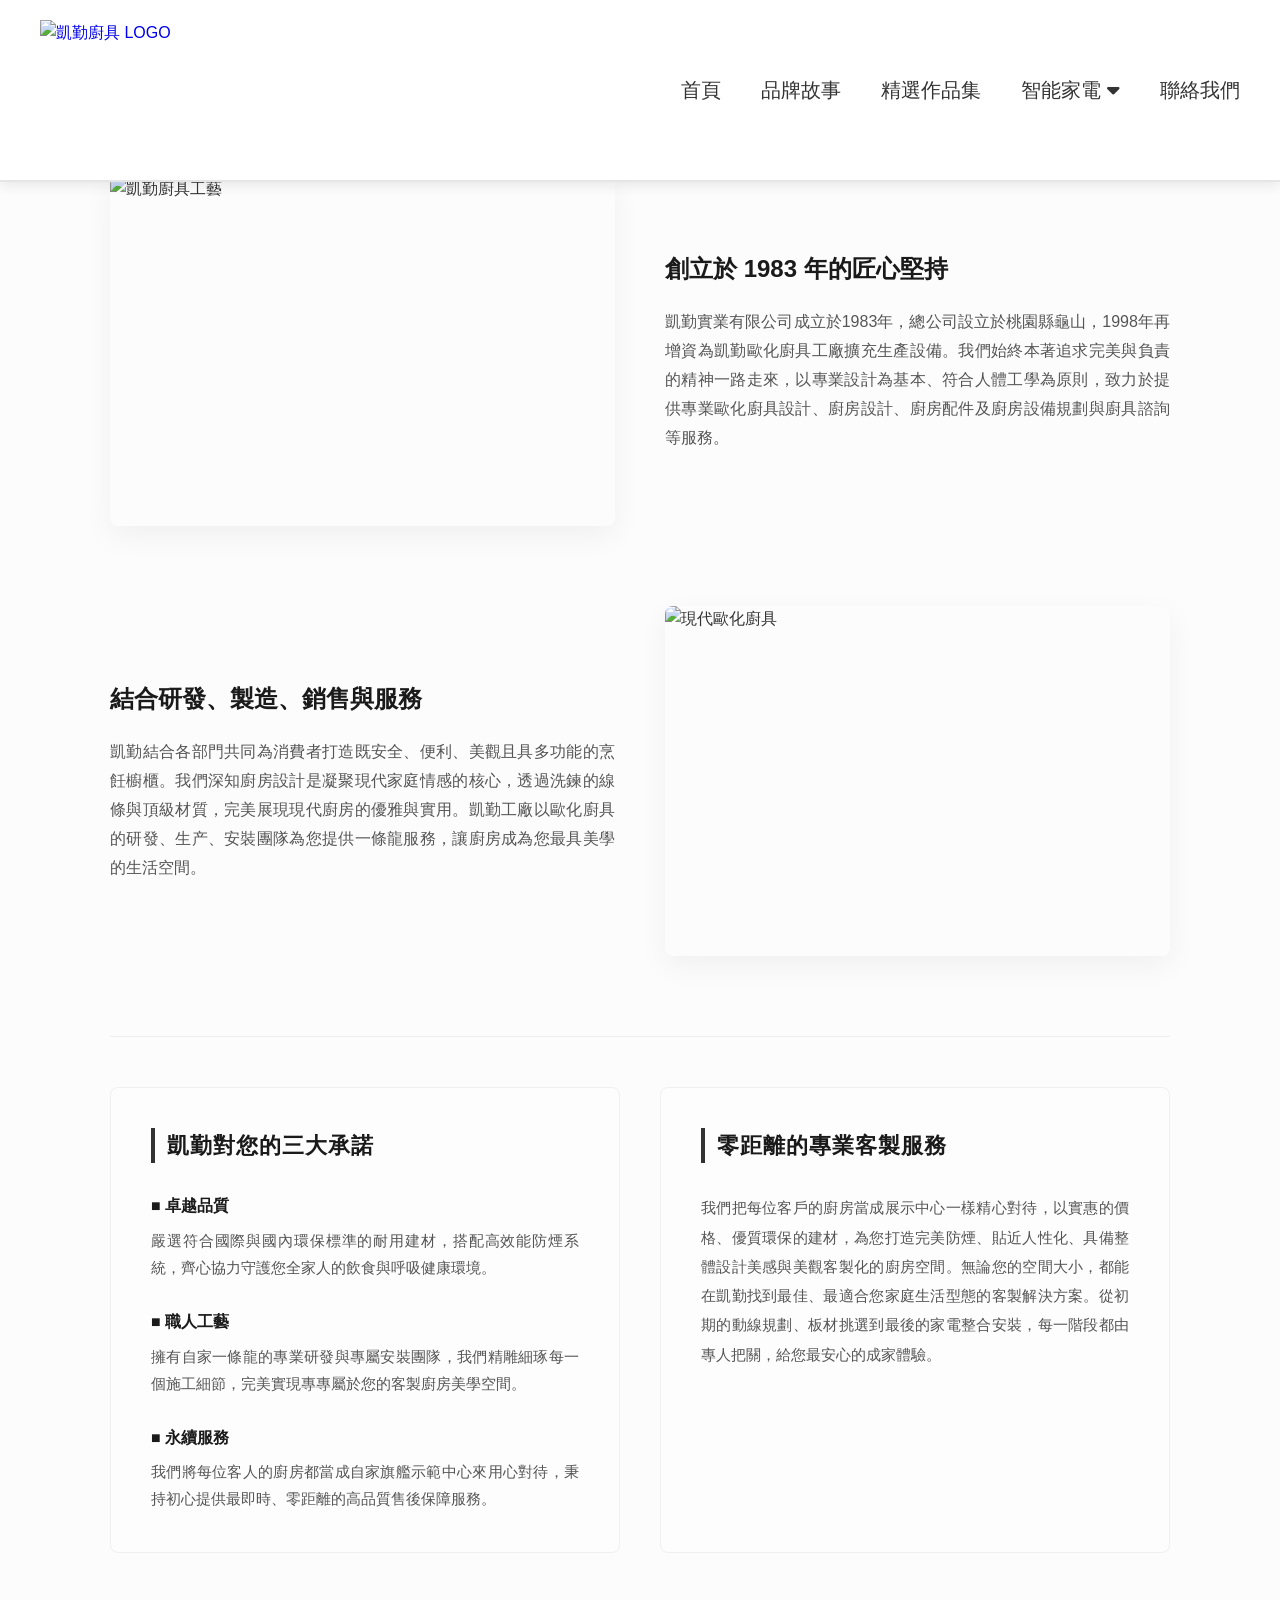
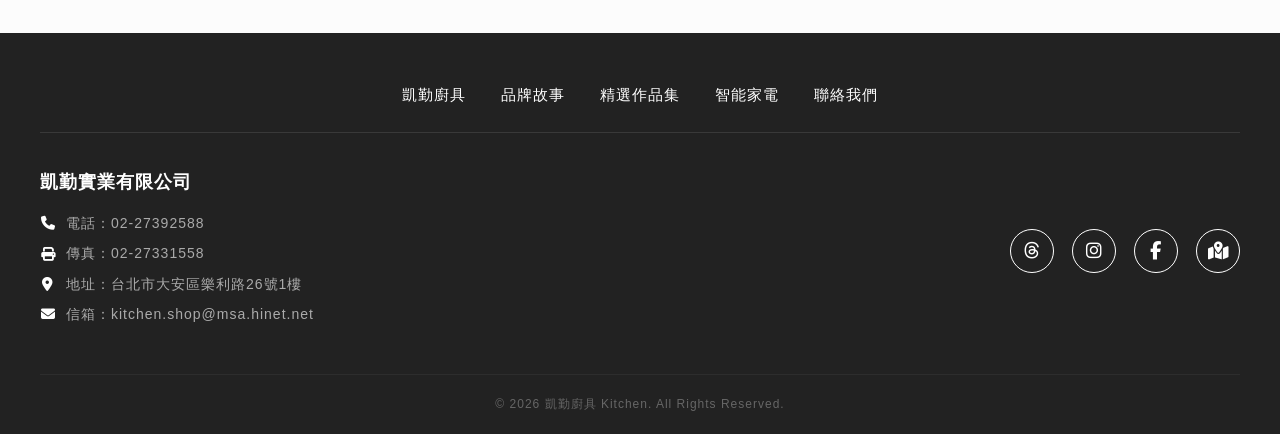
==== about.html @ e06ac335 "Update about.html" ====
<!DOCTYPE html>
<html lang="zh-TW">
<head>
  <meta charset="UTF-8">
  <meta name="viewport" content="width=device-width, initial-scale=1.0">
  <title>關於凱勤 | 凱勤廚具 kitchen</title>
  <link class="tab-link" rel="stylesheet" href="style.css">
  <!-- 已升級至 6.6.0，支援 Threads 圖標顯示 -->
  <link rel="stylesheet" href="https://cdnjs.cloudflare.com/ajax/libs/font-awesome/6.6.0/css/all.min.css">
  <style>
    /* 品牌故事專用現代感樣式 */
    .about-container {
      max-width: 1100px;
      margin: 60px auto;
      padding: 0 20px;
    }
    .about-title {
      font-size: 32px;
      text-align: center;
      margin-bottom: 50px;
      letter-spacing: 3px;
      position: relative;
      padding-bottom: 15px;
    }
    .about-title::after {
      content: '';
      position: absolute;
      bottom: 0;
      left: 50%;
      transform: translateX(-50%);
      width: 50px;
      height: 2px;
      background-color: #333;
    }
    .brand-section {
      display: flex;
      align-items: center;
      justify-content: space-between;
      margin-bottom: 80px;
      gap: 50px;
    }
    /* 現代網頁必備：交錯排版 */
    .brand-section.reverse {
      flex-direction: row-reverse;
    }
    .brand-img-box {
      flex: 1;
    }
    .brand-img-box img {
       width: 100%;
       height: 350px; /* 固定高度，讓兩張圖片一樣高 */
       object-fit: cover; /* 讓圖片自動完美裁切，絕對不會變形 */
       border-radius: 8px;
       box-shadow: 0 10px 30px rgba(0,0,0,0.05);
       display: block;
    }
    .brand-text-box {
      flex: 1;
    }
    .brand-text-box h2 {
      font-size: 24px;
      margin-bottom: 20px;
      color: #1a1a1a;
    }
    .brand-text-box p {
      font-size: 16px;
      color: #555;
      line-height: 1.8;
      text-align: justify;
    }
    
    /* 調整下方的對稱雙欄資訊區 */
    .info-grid {
      display: flex;
      gap: 40px; /* 加大間距，看起來更開闊 */
      margin-top: 50px;
      border-top: 1px solid #eee;
      padding-top: 50px;
    }
    .info-card {
      flex: 1;
      background: #fdfdfd;
      padding: 40px; /* 加大內襯顯現高級感 */
      border-radius: 8px;
      border: 1px solid #f0f0f0;
    }
    .info-card h3 {
      font-size: 22px; /* 稍微放大標題 */
      margin-bottom: 30px;
      color: #1a1a1a;
      font-weight: bold;
      border-left: 4px solid #333; /* 加上左側質感小裝飾線 */
      padding-left: 12px;
      letter-spacing: 1px;
    }
    
    /* 三大承諾：展開為舒適獨立段落排版，達成雙欄高度平衡 */
    .promise-block {
      margin-bottom: 28px;
    }
    .promise-block:last-child {
      margin-bottom: 0;
    }
    .promise-block h4 {
      font-size: 16px;
      color: #1a1a1a;
      margin: 0 0 8px 0;
      font-weight: bold;
      display: flex;
      align-items: center;
      gap: 6px;
    }
    .promise-block p {
      font-size: 15px;
      color: #555555;
      line-height: 1.8; /* 與右側對齊的舒適行高 */
      margin: 0;
      text-align: justify;
    }

    /* 零距離客製服務專用樣式 */
    .service-desc {
      font-size: 15px;
      color: #555555;
      line-height: 1.95; /* 舒適飽滿的黃金行距 */
      text-align: justify;
      margin: 0;
    }
    
    /* 修正手機版響應式設計 */
    @media (max-width: 768px) {
      .brand-section, .brand-section.reverse, .info-grid {
        flex-direction: column !important;
        gap: 30px;
      }
    }

    /* ==================== 頁尾專屬 CSS 樣式 ==================== */
    .custom-footer {
      background-color: #222222; /* 沉穩曜黑底色 */
      color: #cccccc;
      padding: 50px 20px 20px 20px;
      font-family: "Helvetica Neue", Helvetica, Arial, "PingFang TC", "Hiragino Sans GB", "Microsoft JhengHei", sans-serif;
      letter-spacing: 1px;
      margin-top: 80px; /* 與上方區塊保持舒適間距 */
    }

    .footer-container {
      max-width: 1200px;
      margin: 0 auto;
    }

    /* 上方導覽選單 */
    .footer-nav {
      display: flex;
      justify-content: center;
      flex-wrap: wrap;
      gap: 35px;
      margin-bottom: 25px;
    }

    .footer-nav a {
      color: #ffffff;
      text-decoration: none;
      font-size: 15px;
      font-weight: 500;
      transition: color 0.3s ease;
    }

    .footer-nav a:hover {
      color: #0070bb; /* 懸浮時轉為極致藍 */
    }

    /* 分隔線 */
    .footer-divider {
      border: 0;
      height: 1px;
      background: rgba(255, 255, 255, 0.1);
      margin-bottom: 35px;
    }

    /* 下半部內容排版 */
    .footer-content {
      display: flex;
      justify-content: space-between;
      align-items: center;
      flex-wrap: wrap;
      gap: 30px;
      margin-bottom: 40px;
    }

    /* 左側文字公司資訊 */
    .footer-info {
      flex: 1;
      min-width: 280px;
    }

    .company-name {
      color: #ffffff;
      font-size: 18px;
      margin-bottom: 15px;
      font-weight: bold;
    }

    .footer-info p {
      font-size: 14px;
      color: #aaaaaa;
      margin: 8px 0;
      display: flex;
      align-items: center;
      gap: 10px;
    }

    .footer-info p i {
      color: #ffffff;
      width: 16px;
      text-align: center;
    }

    /* 右側社群按鈕群組 */
    .footer-socials {
      display: flex;
      gap: 18px;
      align-items: center;
    }

    /* 圓圈高質感圖標結構 */
    .social-icon-btn {
      display: inline-block;
      width: 44px;
      height: 44px;
      border: 1.5px solid #ffffff; /* 細白圓框 */
      border-radius: 50%;
      color: #ffffff;
      font-size: 18px;
      text-decoration: none;
      transition: all 0.3s cubic-bezier(0.4, 0, 0.2, 1);
      background: transparent;
      box-sizing: border-box;
      vertical-align: middle;
      text-align: center;
    }

    /* 讓所有 Font Awesome 圖標（包括 Threads、FB、IG、地圖）完美水平垂直置中 */
    .social-icon-btn i {
      line-height: 41px; /* 扣除邊框厚度後的完美垂直對齊線 */
      display: block;
    }

    /* 滑鼠懸浮至圖標時的反白與向上微動特效 */
    .social-icon-btn:hover {
      background-color: #ffffff;
      color: #222222; /* 懸浮時圖標自動轉為網頁背景曜黑色 */
      transform: translateY(-4px);
      box-shadow: 0 5px 15px rgba(255, 255, 255, 0.2);
    }

    /* 版權聲明區 */
    .footer-bottom {
      text-align: center;
      font-size: 12px;
      color: #666666;
      border-top: 1px solid rgba(255, 255, 255, 0.05);
      padding-top: 20px;
      margin-top: 20px;
    }

    /* RWD 行動裝置自動適應調整 */
    @media (max-width: 768px) {
      .footer-content {
        flex-direction: column;
        text-align: center;
        align-items: center;
      }
      .footer-nav {
        gap: 20px;
      }
      .footer-info p {
        justify-content: center;
      }
      .footer-socials {
        justify-content: center;
        margin-top: 10px;
      }
    }
  </style>
</head>
<body>

  <nav class="navbar">
    <a href="index.html" class="logo-link">
      <img src="https://i.meee.com.tw/0ZesFkh.jpg" alt="凱勤廚具 LOGO" class="logo-img">
    </a>
    <ul class="nav-links">
      <li><a href="index.html">首頁</a></li>
      <li><a href="about.html" class="active">品牌故事</a></li>
      <li><a href="/index.html#products">精選作品集</a></li>
<li class="dropdown-item">
  <input type="checkbox" id="appliances-toggle" class="dropdown-checkbox">
  <label for="appliances-toggle" class="dropdown-label">智能家電 <i class="fa-solid fa-caret-down"></i></label>
  
  <div class="dropdown-content">
    <a href="appliances.html?brand=sakura">台灣櫻花 SAKURA</a>
    <a href="appliances.html?brand=rinnai">日本林內 Rinnai</a>
    <a href="appliances.html?brand=jtl">喜特麗 JTL</a>
    <a href="appliances.html?brand=bosch">德國 BOSCH</a>
    <a href="appliances.html?brand=amica">波蘭 Amica</a>
    <a href="appliances.html?brand=best">義大利 BEST</a>
    <a href="appliances.html?brand=gejp">日本 GEJP 淨水器</a>
    <a href="appliances.html?brand=hafele">德國 HAFELE</a>
    <a href="appliances.html?brand=unihopper">波蘭 Unihopper CPS</a>
    <a href="appliances.html?brand=taitsu">太子衛浴</a>
  </div>
</li>
</li>
      <li><a href="https://www.facebook.com/kitchen27392588" target="_blank">聯絡我們</a></li>
    </ul>
  </nav>

  <main class="about-container">
    <h1 class="about-title">關於凱勤</h1>

    <section class="brand-section">
      <div class="brand-img-box">
        <img src="https://i.meee.com.tw/0rtu9Pt.jpg" alt="凱勤廚具工藝">
      </div>
      <div class="brand-text-box">
        <h2>創立於 1983 年的匠心堅持</h2>
        <p>凱勤實業有限公司成立於1983年，總公司設立於桃園縣龜山，1998年再增資為凱勤歐化廚具工廠擴充生產設備。我們始終本著追求完美與負責的精神一路走來，以專業設計為基本、符合人體工學為原則，致力於提供專業歐化廚具設計、廚房設計、廚房配件及廚房設備規劃與廚具諮詢等服務。</p>
      </div>
    </section>

    <section class="brand-section reverse">
      <div class="brand-img-box">
        <img src="https://i.meee.com.tw/r6B2Hvs.jpg" alt="現代歐化廚具">
      </div>
      <div class="brand-text-box">
        <h2>結合研發、製造、銷售與服務</h2>
        <p>凱勤結合各部門共同為消費者打造既安全、便利、美觀且具多功能的烹飪櫥櫃。我們深知廚房設計是凝聚現代家庭情感的核心，透過洗鍊的線條與頂級材質，完美展現現代廚房的優雅與實用。凱勤工廠以歐化廚具的研發、生产、安裝團隊為您提供一條龍服務，讓廚房成為您最具美學的生活空間。</p>
      </div>
    </section>

    <section class="info-grid">
      <div class="info-card">
        <h3>凱勤對您的三大承諾</h3>
        
        <div class="promise-block">
          <h4>■ 卓越品質</h4>
          <p>嚴選符合國際與國內環保標準的耐用建材，搭配高效能防煙系統，齊心協力守護您全家人的飲食與呼吸健康環境。</p>
        </div>
        
        <div class="promise-block">
          <h4>■ 職人工藝</h4>
          <p>擁有自家一條龍的專業研發與專屬安裝團隊，我們精雕細琢每一個施工細節，完美實現專專屬於您的客製廚房美學空間。</p>
        </div>
        
        <div class="promise-block">
          <h4>■ 永續服務</h4>
          <p>我們將每位客人的廚房都當成自家旗艦示範中心來用心對待，秉持初心提供最即時、零距離的高品質售後保障服務。</p>
        </div>
      </div>
      
      <div class="info-card">
        <h3>零距離的專業客製服務</h3>
        <p class="service-desc">我們把每位客戶的廚房當成展示中心一樣精心對待，以實惠的價格、優質環保的建材，為您打造完美防煙、貼近人性化、具備整體設計美感與美觀客製化的廚房空間。無論您的空間大小，都能在凱勤找到最佳、最適合您家庭生活型態的客製解決方案。從初期的動線規劃、板材挑選到最後的家電整合安裝，每一階段都由專人把關，給您最安心的成家體驗。</p>
      </div>
    </section>
  </main>

  <footer class="custom-footer">
    <div class="footer-container">
      
      <div class="footer-nav">
        <a href="index.html">凱勤廚具</a>
        <a href="about.html">品牌故事</a>
        <a href="index.html#products">精選作品集</a>
        <a href="appliances.html">智能家電</a>
        <a href="https://www.facebook.com/kitchen27392588" target="_blank">聯絡我們</a>
      </div>
      
      <hr class="footer-divider">
      
      <div class="footer-content">
        
        <div class="footer-info">
          <h4 class="company-name">凱勤實業有限公司</h4>
          <p><i class="fa-solid fa-phone"></i> 電話：02-27392588</p>
          <p><i class="fa-solid fa-print"></i> 傳真：02-27331558</p>
          <p><i class="fa-solid fa-location-dot"></i> 地址：台北市大安區樂利路26號1樓</p>
          <p><i class="fa-solid fa-envelope"></i> 信箱：kitchen.shop@msa.hinet.net</p>
        </div>
        
        <div class="footer-socials">
          <!-- 修改完畢：Threads 完全比照其他社群圓圈圖標結構，尺寸與對齊均完美一致 -->
          <a href="https://www.threads.net/@kitchen_shop520" target="_blank" class="social-icon-btn" title="Threads">
            <i class="fa-brands fa-threads"></i>
          </a>
          <a href="https://www.instagram.com/kitchen_shop520?utm_source=ig_web_button_share_sheet&igsh=ZDNlZDc0MzIxNw==" target="_blank" class="social-icon-btn" title="Instagram">
            <i class="fa-brands fa-instagram"></i>
          </a>
          <a href="https://www.facebook.com/kitchen27392588" target="_blank" class="social-icon-btn" title="Facebook">
            <i class="fa-brands fa-facebook-f"></i>
          </a>
          <a href="https://share.google/8eP16ctJTLJClINfI" target="_blank" class="social-icon-btn" title="Google 地圖">
            <i class="fa-solid fa-map-location-dot"></i>
          </a>
        </div>
        
      </div>
      
      <div class="footer-bottom">
        <p>&copy; 2026 凱勤廚具 Kitchen. All Rights Reserved.</p>
      </div>
      
    </div>
  </footer>

</body>
</html>
---- style.css ----
/* ==========================================================================
   1. 全域基礎設定與重設
   ========================================================================== */
* {
    margin: 0;
    padding: 0;
    box-sizing: border-box;
    font-family: "Helvetica Neue", Arial, "Noto Sans TC", sans-serif;
}

html, body {
    width: 100%;
    max-width: 100%;
    overflow-x: hidden;
    background-color: #fcfcfc;
    color: #333333;
    line-height: 1.6;
}

/* ==========================================================================
   2. 導覽列 Navbar (置頂固定與分隔橫幅設定)
   ========================================================================== */
.navbar {
    display: flex;
    justify-content: space-between;
    align-items: center;
    padding: 20px 40px; 
    background-color: #ffffff;
    
    position: fixed;
    top: 0;
    left: 0;
    width: 100%;
    z-index: 2000;
    
    border-bottom: 2px solid #e5e5e5;
    box-shadow: 0 4px 12px rgba(0, 0, 0, 0.08); 
}

.logo-link {
    display: flex;
    align-items: center;
    text-decoration: none;
}

.logo-img {
    height: 140px; 
    width: auto;
    display: block;
    object-fit: contain;
}

.nav-links {
    display: flex;
    gap: 40px;
    list-style: none;
    align-items: center;
    margin: 0;
    padding: 0;
}

.nav-links li {
    position: relative;
    display: flex;
    align-items: center;
    padding: 10px 0;
}

.nav-links a, 
.nav-links label {
    text-decoration: none;
    color: #333333;
    font-size: 20px;
    font-weight: 500;
    transition: color 0.3s ease;
    white-space: nowrap;
    padding: 5px 0;
    cursor: pointer;
}

.nav-links a:hover, 
.nav-links label:hover {
    color: #0056b3;
}

.nav-links input[type="checkbox"] {
    display: none !important;
}

.nav-links .dropdown-content {
    display: none;
    position: absolute;
    top: 100%;
    left: 50%;
    transform: translateX(-50%);
    background-color: #ffffff;
    min-width: 240px;
    box-shadow: 0 8px 25px rgba(0, 0, 0, 0.15);
    border-radius: 8px;
    padding: 10px 0;
    margin-top: 5px;
    z-index: 2100;
    border: 1px solid #eeeeee;
}

.nav-links .dropdown-content a {
    display: block;
    padding: 12px 24px;
    color: #444444;
    font-size: 17px;
    text-align: left;
    white-space: nowrap;
    transition: background 0.2s ease, color 0.2s ease;
    width: 100%;
}

.nav-links .dropdown-content a:hover {
    background-color: #f5f5f5;
    color: #0056b3;
}

@media (min-width: 769px) {
    .nav-links li:hover .dropdown-content {
        display: block !important;
    }
}

.nav-links input[type="checkbox"]:checked ~ .dropdown-content {
    display: block !important;
}

/* ==========================================================================
   3. 首頁大圖區塊 (Hero Section)
   ========================================================================== */
.hero-section {
    position: relative;
    width: 100%;
    min-height: 380px;
    padding-top: 300px; 
    padding-bottom: 80px; 
    padding-left: 20px;
    padding-right: 20px;
    background: url(https://i.meee.com.tw/R1R8Mmc.jpg);
    background-size: cover;
    background-position: center center;
    background-repeat: no-repeat;
    display: flex;
    justify-content: center;
    align-items: center;
    text-align: center;
}

.hero-content {
    position: relative;
    z-index: 2;
    color: #ffffff;
    width: 100%;
    max-width: 800px;
}

.hero-content h1 {
    font-size: 42px;
    font-weight: 700;
    margin-bottom: 20px;
    text-shadow: 0 2px 15px rgba(0, 0, 0, 0.6);
    letter-spacing: 2px;
    line-height: 1.3;
}

.hero-content p {
    font-size: 18px;
    text-shadow: 0 2px 10px rgba(0, 0, 0, 0.6);
    letter-spacing: 1px;
    line-height: 1.5;
}

/* ==========================================================================
   4. 精選作品產品卡片區塊 (Product Grid)
   ========================================================================== */
.product-section {
    width: 100%;
    max-width: 1200px;
    margin: 0 auto;
    padding: 70px 20px;
    clear: both;
}

.product-grid {
    display: grid;
    grid-template-columns: repeat(2, 1fr);
    gap: 40px;
}

.product-card {
    background: #ffffff;
    border-radius: 12px;
    overflow: hidden;
    box-shadow: 0 4px 20px rgba(0, 0, 0, 0.05);
    transition: transform 0.3s ease, box-shadow 0.3s ease;
    text-decoration: none;
    color: inherit;
    display: block;
}

.product-card:hover {
    transform: translateY(-5px);
    box-shadow: 0 8px 30px rgba(0, 0, 0, 0.1);
}

.product-img {
    width: 100%;
    aspect-ratio: 16 / 10;
    object-fit: cover;
    display: block;
}

.product-info {
    padding: 30px;
}

.product-info h3 {
    font-size: 22px;
    margin-bottom: 12px;
    color: #222222;
    letter-spacing: 1px;
}

.product-info p {
    font-size: 15px;
    color: #666666;
    line-height: 1.6;
}

/* ==========================================================================
   5. 頁尾區塊樣式 (Custom Footer)
   ========================================================================== */
.custom-footer {
    background-color: #222222;
    color: #cccccc;
    padding: 60px 20px 20px 20px;
    letter-spacing: 1px;
    margin-top: 60px;
    width: 100%;
}

.footer-container {
    max-width: 1200px;
    margin: 0 auto;
}

.footer-nav {
    display: flex;
    justify-content: center;
    flex-wrap: wrap;
    gap: 35px;
    margin-bottom: 25px;
}

.footer-nav a {
    color: #ffffff;
    text-decoration: none;
    font-size: 15px;
    font-weight: 500;
    transition: color 0.3s ease;
}

.footer-nav a:hover {
    color: #0070bb;
}

.footer-divider {
    border: 0;
    height: 1px;
    background: rgba(255, 255, 255, 0.1);
    margin-bottom: 35px;
}

.footer-content {
    display: flex;
    justify-content: space-between;
    align-items: center;
    flex-wrap: wrap;
    gap: 30px;
    margin-bottom: 40px;
}

.footer-info {
    flex: 1;
    min-width: 280px;
}

.company-name {
    color: #ffffff;
    font-size: 18px;
    margin-bottom: 15px;
    font-weight: bold;
}

.footer-info p {
    font-size: 14px;
    color: #aaaaaa;
    margin: 8px 0;
    display: flex;
    align-items: center;
    gap: 10px;
}

.footer-socials {
    display: flex;
    gap: 18px;
    align-items: center;
}

.social-icon-btn {
    display: inline-block;
    width: 44px;
    height: 44px;
    border: 1.5px solid #ffffff;
    border-radius: 50%;
    color: #ffffff;
    font-size: 18px;
    text-decoration: none;
    transition: all 0.3s cubic-bezier(0.4, 0, 0.2, 1);
    background: transparent;
    box-sizing: border-box;
    vertical-align: middle;
    text-align: center;
}

.social-icon-btn i {
    line-height: 41px;
    display: block;
}

.social-icon-btn:hover {
    background-color: #ffffff;
    color: #222222;
    transform: translateY(-4px);
    box-shadow: 0 5px 15px rgba(255, 255, 255, 0.2);
}

.footer-bottom {
    text-align: center;
    font-size: 12px;
    color: #666666;
    border-top: 1px solid rgba(255, 255, 255, 0.05);
    padding-top: 20px;
    margin-top: 20px;
}

/* ==========================================================================
   6. RWD 響應式斷點優化
   ========================================================================== */
@media (max-width: 992px) {
    .product-section { padding: 40px 20px; }
    .product-grid { gap: 25px; }
    .product-info { padding: 20px; }
}

@media (max-width: 768px) {
    .navbar {
        position: relative; 
        flex-direction: column;
        gap: 15px;
        padding: 20px 10px;
        box-shadow: 0 2px 8px rgba(0, 0, 0, 0.05);
    }
    
    .logo-img {
        height: 65px; 
    }

    .nav-links {
        gap: 20px;
        padding-left: 0;
        flex-wrap: wrap;
        justify-content: center;
    }
    
    .nav-links a, 
    .nav-links label {
        font-size: 18px;    
    }

    .nav-links .dropdown-content {
        position: relative;
        top: 0;
        left: 0;
        transform: none;
        width: 100%;
        box-shadow: none;
        border: none;
        background-color: #fafafa;
        margin-top: 5px;
    }
    
    .nav-links .dropdown-content a {
        text-align: center;
        font-size: 16px;
    }
}

/* ==========================================================================
   7. 側邊欄與內容佈局修正 (修正 sticky 失效)
   ========================================================================== */
/* 關鍵點 1：確保容器沒有 overflow: hidden 或 scroll */
.appliance-container {
    display: flex;
    gap: 20px;
    max-width: 1200px;
    margin: 40px auto;
    padding: 0 20px;
    align-items: flex-start;
    /* 移除所有 overflow 設定，若有的話請務必刪除 */
    position: relative; 
}

/* 關鍵點 2：側邊欄必須有 top 屬性，且父層不能有 overflow: hidden */
.appliance-sidebar {
    width: 200px;
    flex-shrink: 0;
    position: sticky;
    top: 150px; /* 這裡調整為 navbar 的高度 + 一點間距，這會讓它固定在 navbar 下方 */
    height: fit-content; /* 改為 fit-content，讓高度隨內容自動調整，避免過長導致無法滾動 */
    background: #fff;
    padding: 20px;
    border: 1px solid #eee;
    border-radius: 8px;
    z-index: 10;
}

.appliance-content {
    flex: 1;
    min-width: 0;
}

/* RWD 手機版設定 */
@media (max-width: 768px) {
    .appliance-container {
        flex-direction: column;
    }
    .appliance-sidebar {
        position: relative; /* 手機版取消固定 */
        top: 0;
        width: 100%;
        height: auto;
        margin-bottom: 20px;
    }
}
/* 修復 sticky 因 body 的 overflow-x: hidden 而失效的問題 */
html, body {
    overflow-x: hidden;
    overflow-y: visible !important; /* 確保 Y 軸不會被隱藏 */
}

/* 強制讓包含側邊欄的容器對 sticky 友善 */
.appliance-container {
    overflow: visible !important; 
}
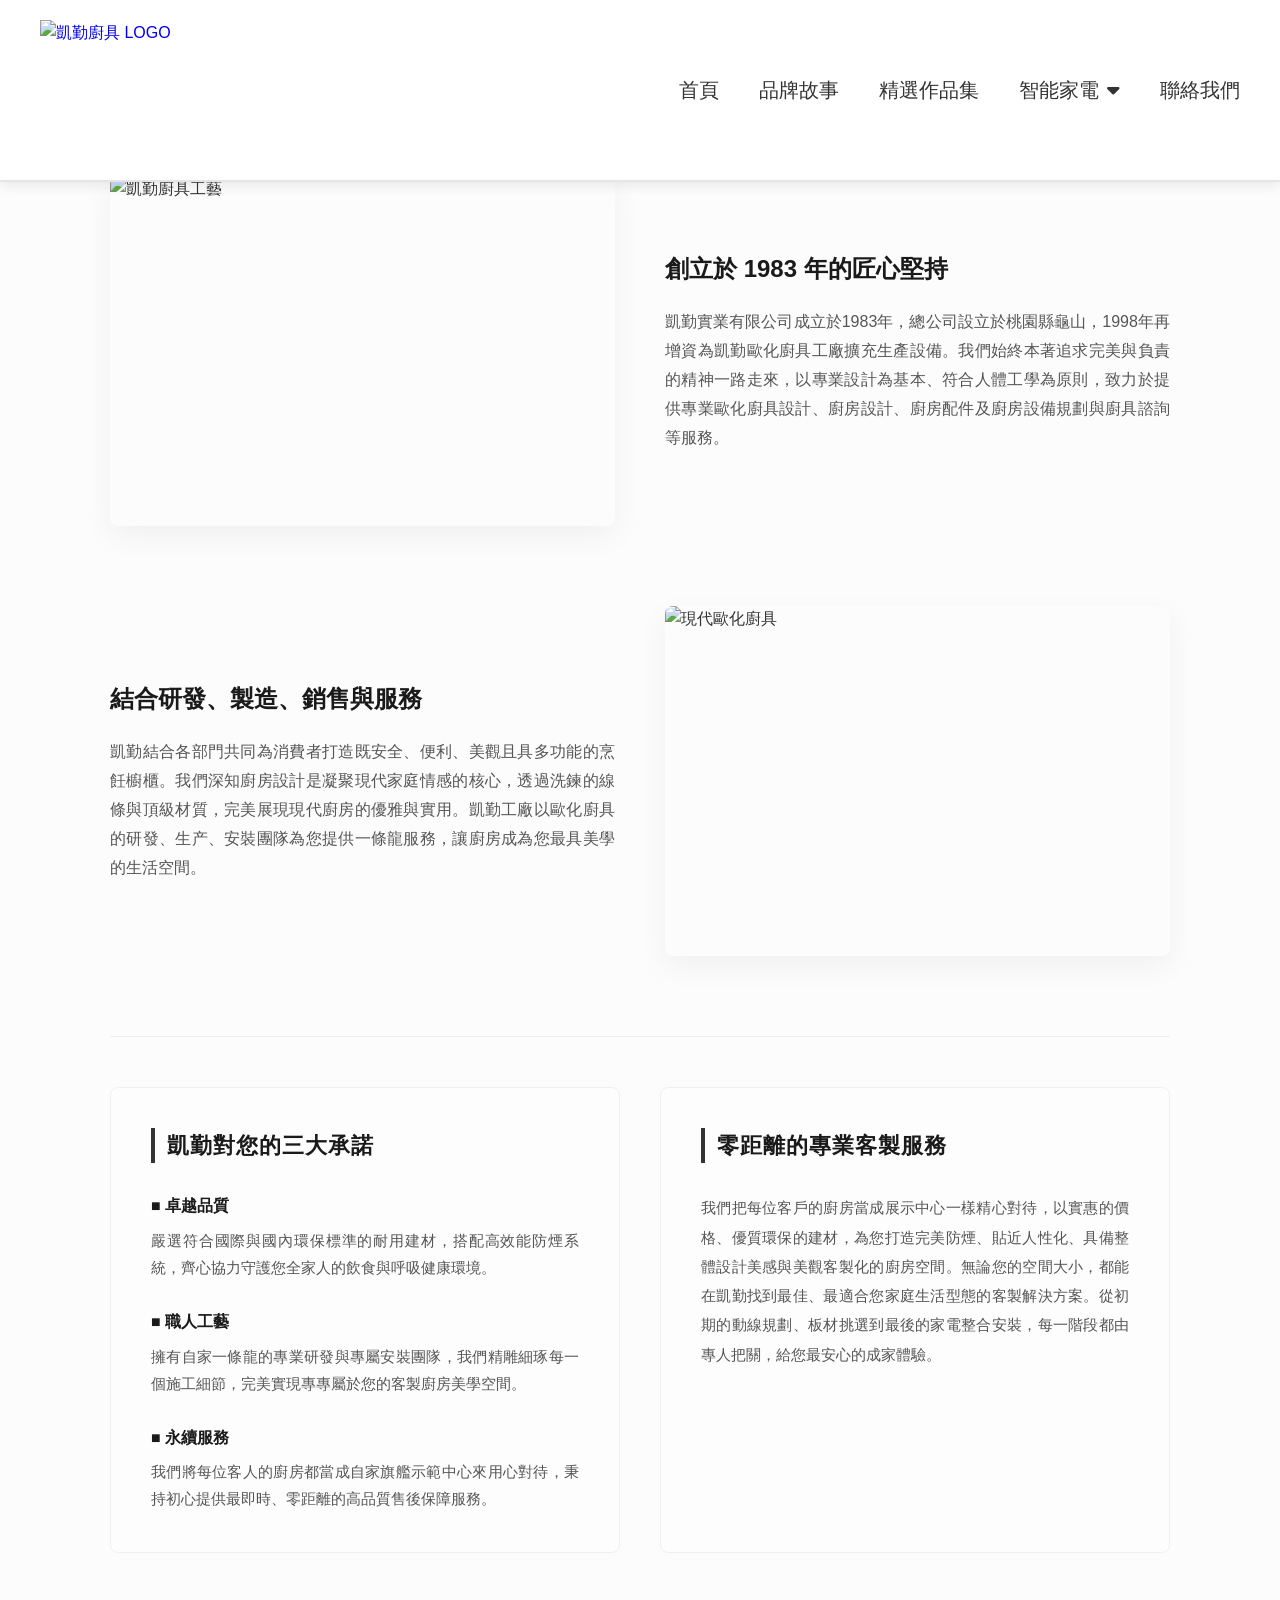
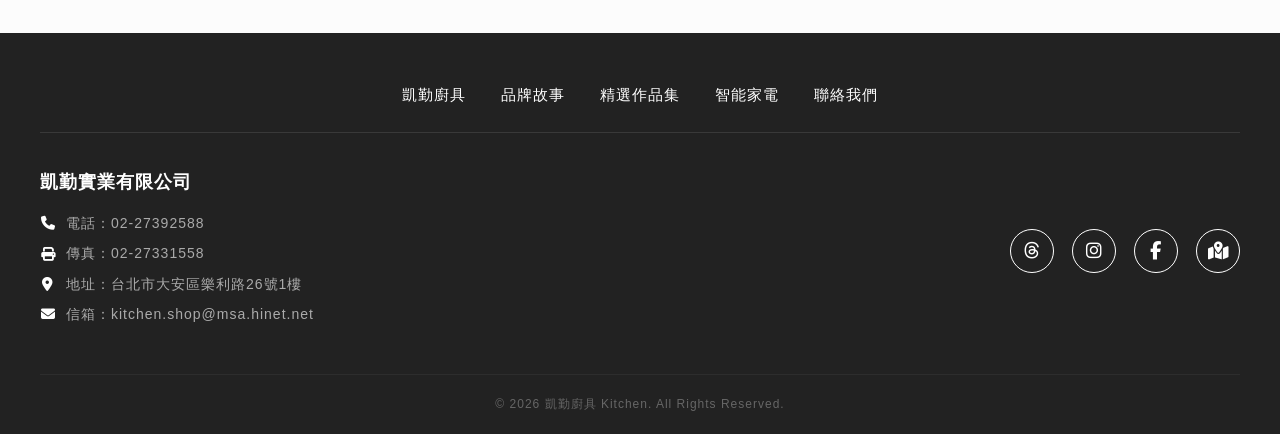
==== commit a3d11377: "Update about.html" ====
--- a/about.html
+++ b/about.html
@@ -286,7 +286,6 @@
   </style>
 </head>
 <body>
-
   <nav class="navbar">
     <a href="index.html" class="logo-link">
       <img src="https://i.meee.com.tw/0ZesFkh.jpg" alt="凱勤廚具 LOGO" class="logo-img">
@@ -294,22 +293,26 @@
     <ul class="nav-links">
       <li><a href="index.html">首頁</a></li>
       <li><a href="about.html" class="active">品牌故事</a></li>
-      <li><a href="/index.html#products">精選作品集</a></li>
+      <li><a href="portfolio.html">精選作品集</a></li>
 <li class="dropdown-item">
+  <a href="appliances.html" class="nav-link-text">智能家電</a>
+  
   <input type="checkbox" id="appliances-toggle" class="dropdown-checkbox">
-  <label for="appliances-toggle" class="dropdown-label">智能家電 <i class="fa-solid fa-caret-down"></i></label>
+  <label for="appliances-toggle" class="dropdown-label">
+    <i class="fa-solid fa-caret-down"></i>
+  </label>
   
   <div class="dropdown-content">
-    <a href="appliances.html?brand=sakura">台灣櫻花 SAKURA</a>
-    <a href="appliances.html?brand=rinnai">日本林內 Rinnai</a>
-    <a href="appliances.html?brand=jtl">喜特麗 JTL</a>
-    <a href="appliances.html?brand=bosch">德國 BOSCH</a>
-    <a href="appliances.html?brand=amica">波蘭 Amica</a>
-    <a href="appliances.html?brand=best">義大利 BEST</a>
-    <a href="appliances.html?brand=gejp">日本 GEJP 淨水器</a>
-    <a href="appliances.html?brand=hafele">德國 HAFELE</a>
-    <a href="appliances.html?brand=unihopper">波蘭 Unihopper CPS</a>
-    <a href="appliances.html?brand=taitsu">太子衛浴</a>
+    <a href="appliances.html#sakura">台灣櫻花 SAKURA</a>
+    <a href="appliances.html#rinnai">日本林內 Rinnai</a>
+    <a href="appliances.html#jtl">喜特麗 JTL</a>
+    <a href="appliances.html#bosch">德國 BOSCH</a>
+    <a href="appliances.html#amica">波蘭 Amica</a>
+    <a href="appliances.html#best">義大利 BEST</a>
+    <a href="appliances.html#gejp">日本 GEJP 淨水器</a>
+    <a href="appliances.html#hafele">德國 HAFELE</a>
+    <a href="appliances.html#unihopper">波蘭 Unihopper CPS</a>
+    <a href="appliances.html#taitsu">太子衛浴</a>
   </div>
 </li>
 </li>
--- a/style.css
+++ b/style.css
@@ -448,12 +448,44 @@
     }
 }
 /* 修復 sticky 因 body 的 overflow-x: hidden 而失效的問題 */
+
 html, body {
+
     overflow-x: hidden;
+
     overflow-y: visible !important; /* 確保 Y 軸不會被隱藏 */
-}
+
+}
+
+
 
 /* 強制讓包含側邊欄的容器對 sticky 友善 */
+
 .appliance-container {
+
     overflow: visible !important; 
-}
+
+}
+/* 讓連結與箭頭水平並排 */
+.dropdown-item {
+    display: flex !important;
+    align-items: center;
+    gap: 8px; /* 文字與箭頭間距 */
+}
+
+/* 原有下拉選單的設定要確保能正確隱藏/顯示 */
+.dropdown-checkbox {
+    display: none !important;
+}
+
+/* 確保下拉選單的位置基準 */
+.dropdown-item {
+    position: relative;
+}
+
+.dropdown-content {
+    /* 這裡維持您原本的 absolute 定位即可 */
+    top: 100%;
+    left: 50%;
+    transform: translateX(-50%);
+}
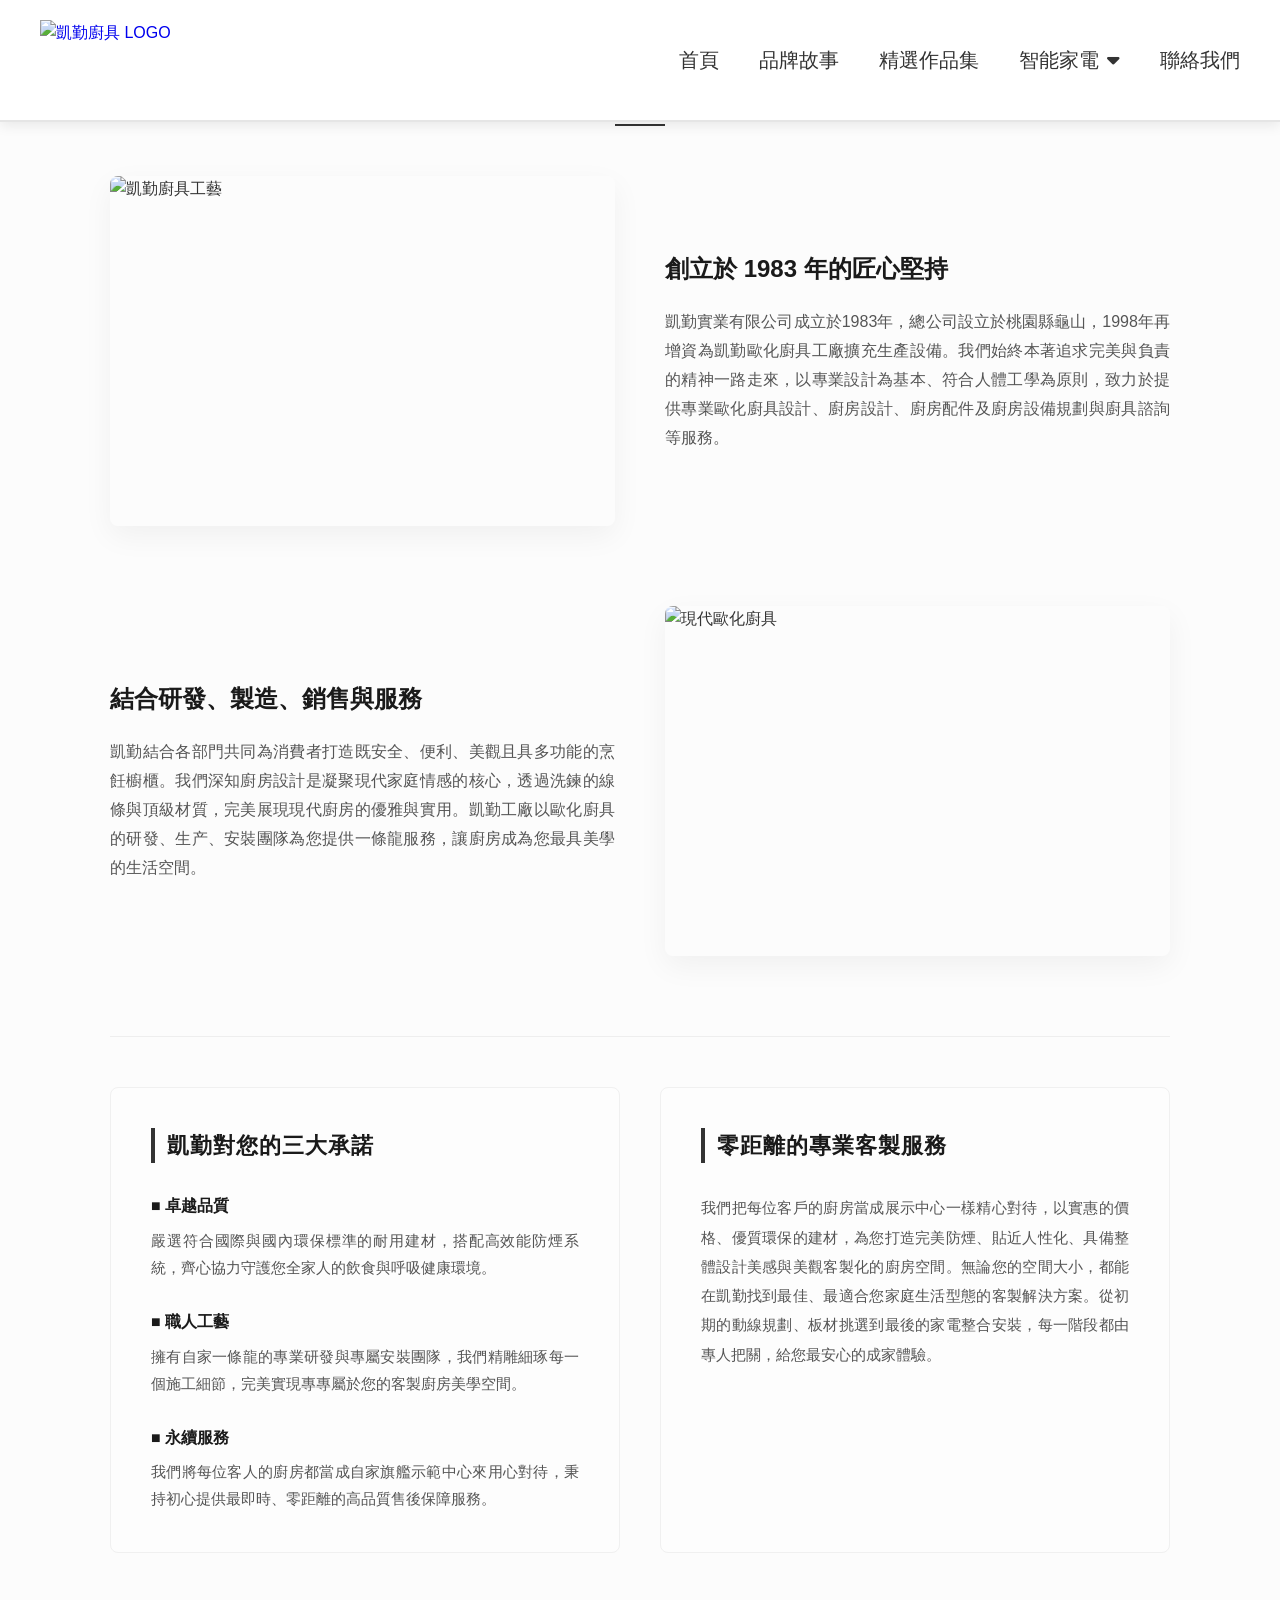
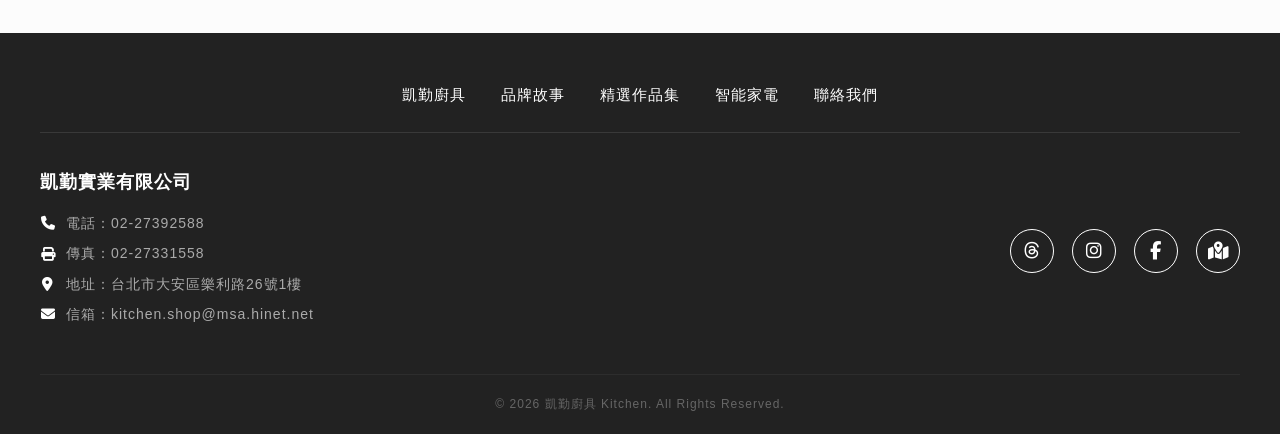
==== commit de33aff4: "Update about.html" ====
--- a/about.html
+++ b/about.html
@@ -1,9 +1,19 @@
 <!DOCTYPE html>
 <html lang="zh-TW">
 <head>
+  <!-- Google tag (gtag.js) -->
+<script async src="https://www.googletagmanager.com/gtag/js?id=AW-18265321515"></script>
+<script>
+  window.dataLayer = window.dataLayer || [];
+  function gtag(){dataLayer.push(arguments);}
+  gtag('js', new Date());
+
+  gtag('config', 'AW-18265321515');
+</script>
   <meta charset="UTF-8">
   <meta name="viewport" content="width=device-width, initial-scale=1.0">
   <title>關於凱勤 | 凱勤廚具 kitchen</title>
+  <link rel="icon" href="https://i.meee.com.tw/EpA9zBH.jpg" type="image/jpeg">
   <link class="tab-link" rel="stylesheet" href="style.css">
   <!-- 已升級至 6.6.0，支援 Threads 圖標顯示 -->
   <link rel="stylesheet" href="https://cdnjs.cloudflare.com/ajax/libs/font-awesome/6.6.0/css/all.min.css">
--- a/style.css
+++ b/style.css
@@ -32,6 +32,7 @@
     left: 0;
     width: 100%;
     z-index: 2000;
+    flex-wrap: nowrap; /* 強制不換行 */
     
     border-bottom: 2px solid #e5e5e5;
     box-shadow: 0 4px 12px rgba(0, 0, 0, 0.08); 
@@ -41,10 +42,11 @@
     display: flex;
     align-items: center;
     text-decoration: none;
+    flex-shrink: 0; /* 防止 LOGO 在寬度不夠時被壓扁 */
 }
 
 .logo-img {
-    height: 140px; 
+    height: 80px; 
     width: auto;
     display: block;
     object-fit: contain;
@@ -52,17 +54,20 @@
 
 .nav-links {
     display: flex;
+    flex-wrap: nowrap; /* 強制不換行 */
     gap: 40px;
     list-style: none;
     align-items: center;
     margin: 0;
     padding: 0;
+    white-space: nowrap; /* 強制文字維持一行 */
 }
 
 .nav-links li {
     position: relative;
     display: flex;
     align-items: center;
+    white-space: nowrap;
     padding: 10px 0;
 }
 
@@ -358,52 +363,60 @@
 }
 
 @media (max-width: 768px) {
+    /* 修正：手機版導覽列維持水平一整行，絕不換行 */
     .navbar {
-        position: relative; 
-        flex-direction: column;
-        gap: 15px;
-        padding: 20px 10px;
+        position: fixed; /* 保持置頂 */
+        flex-direction: row !important; /* 強制水平排列 */
+        justify-content: space-between;
+        gap: 10px;
+        padding: 10px 15px; /* 縮小內邊距留給文字 */
         box-shadow: 0 2px 8px rgba(0, 0, 0, 0.05);
     }
     
+    /* 手機版 LOGO 縮小，否則文字塞不下 */
     .logo-img {
-        height: 65px; 
-    }
-
+        height: 45px; 
+    }
+
+    /* 修正：手機版連結同樣強制水平 row 排列，不准 wrap */
     .nav-links {
-        gap: 20px;
+        flex-direction: row !important;
+        flex-wrap: nowrap !important;
+        gap: 12px; /* 縮小項目之間的間距 */
         padding-left: 0;
-        flex-wrap: wrap;
-        justify-content: center;
+        justify-content: flex-end;
     }
     
+    /* 手機版字體微調小一點點，確保塞得進手機畫面 */
     .nav-links a, 
     .nav-links label {
-        font-size: 18px;    
-    }
-
+        font-size: 14px;    
+    }
+
+    /* 手機版下拉選單位置微調 */
     .nav-links .dropdown-content {
-        position: relative;
-        top: 0;
-        left: 0;
+        position: absolute; /* 恢復成絕對定位，才不會撐開 navbar */
+        top: 100%;
+        left: auto;
+        right: 0;
         transform: none;
-        width: 100%;
-        box-shadow: none;
-        border: none;
-        background-color: #fafafa;
+        width: 180px;
+        box-shadow: 0 4px 15px rgba(0,0,0,0.1);
+        border: 1px solid #eeeeee;
+        background-color: #ffffff;
         margin-top: 5px;
     }
     
     .nav-links .dropdown-content a {
-        text-align: center;
-        font-size: 16px;
+        text-align: left;
+        font-size: 14px;
+        padding: 10px 15px;
     }
 }
 
 /* ==========================================================================
    7. 側邊欄與內容佈局修正 (修正 sticky 失效)
    ========================================================================== */
-/* 關鍵點 1：確保容器沒有 overflow: hidden 或 scroll */
 .appliance-container {
     display: flex;
     gap: 20px;
@@ -411,17 +424,15 @@
     margin: 40px auto;
     padding: 0 20px;
     align-items: flex-start;
-    /* 移除所有 overflow 設定，若有的話請務必刪除 */
     position: relative; 
 }
 
-/* 關鍵點 2：側邊欄必須有 top 屬性，且父層不能有 overflow: hidden */
 .appliance-sidebar {
     width: 200px;
     flex-shrink: 0;
     position: sticky;
-    top: 150px; /* 這裡調整為 navbar 的高度 + 一點間距，這會讓它固定在 navbar 下方 */
-    height: fit-content; /* 改為 fit-content，讓高度隨內容自動調整，避免過長導致無法滾動 */
+    top: 150px; 
+    height: fit-content; 
     background: #fff;
     padding: 20px;
     border: 1px solid #eee;
@@ -434,58 +445,54 @@
     min-width: 0;
 }
 
-/* RWD 手機版設定 */
 @media (max-width: 768px) {
     .appliance-container {
         flex-direction: column;
     }
     .appliance-sidebar {
-        position: relative; /* 手機版取消固定 */
+        position: relative; 
         top: 0;
         width: 100%;
         height: auto;
         margin-bottom: 20px;
     }
 }
-/* 修復 sticky 因 body 的 overflow-x: hidden 而失效的問題 */
 
 html, body {
-
     overflow-x: hidden;
-
-    overflow-y: visible !important; /* 確保 Y 軸不會被隱藏 */
-
-}
-
-
-
-/* 強制讓包含側邊欄的容器對 sticky 友善 */
+    overflow-y: visible !important; 
+}
 
 .appliance-container {
-
     overflow: visible !important; 
-
-}
-/* 讓連結與箭頭水平並排 */
+}
+
 .dropdown-item {
     display: flex !important;
     align-items: center;
-    gap: 8px; /* 文字與箭頭間距 */
-}
-
-/* 原有下拉選單的設定要確保能正確隱藏/顯示 */
+    gap: 8px; 
+}
+
 .dropdown-checkbox {
     display: none !important;
 }
 
-/* 確保下拉選單的位置基準 */
 .dropdown-item {
     position: relative;
 }
 
 .dropdown-content {
-    /* 這裡維持您原本的 absolute 定位即可 */
     top: 100%;
     left: 50%;
     transform: translateX(-50%);
 }
+
+/* ==========================================================================
+   8. 側邊欄標題與區塊間距修正
+   ========================================================================== */
+.sidebar-block {
+    margin-bottom: 50px; 
+}
+
+.sidebar-title {
+    font-size
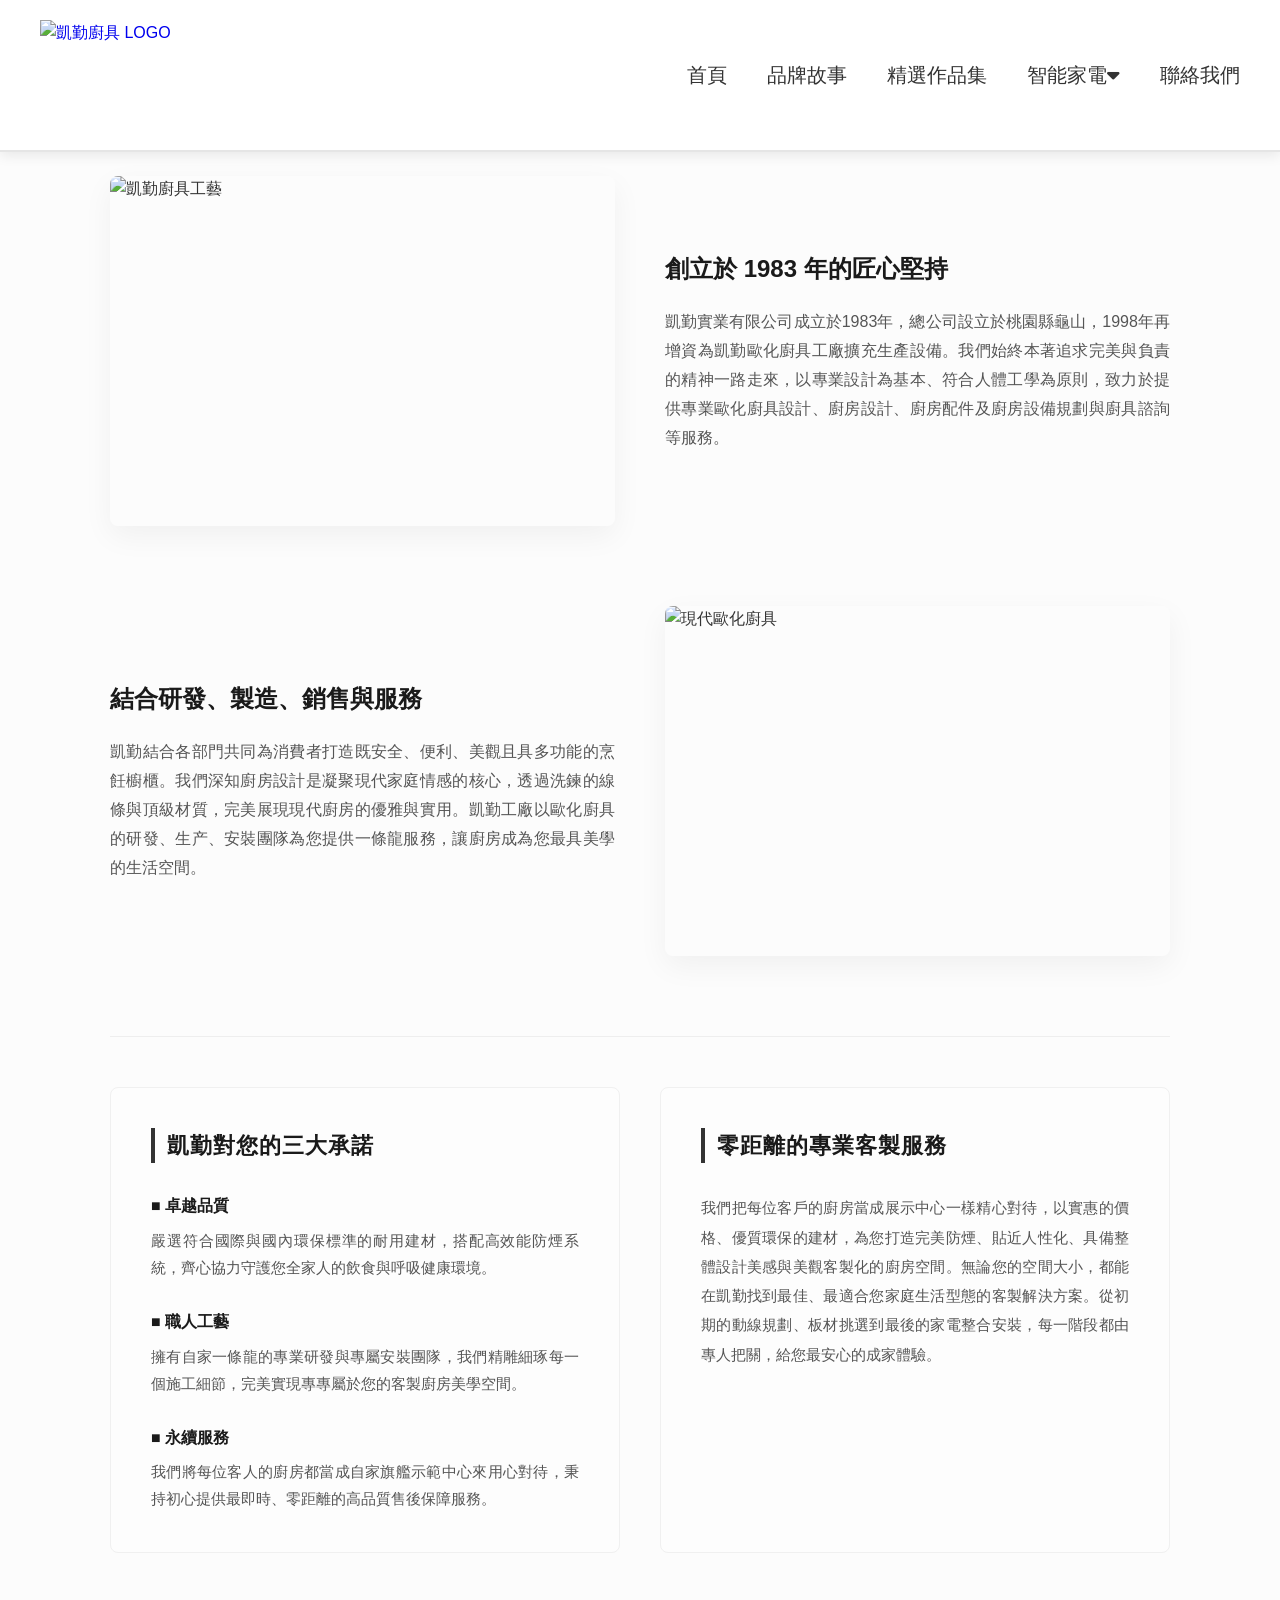
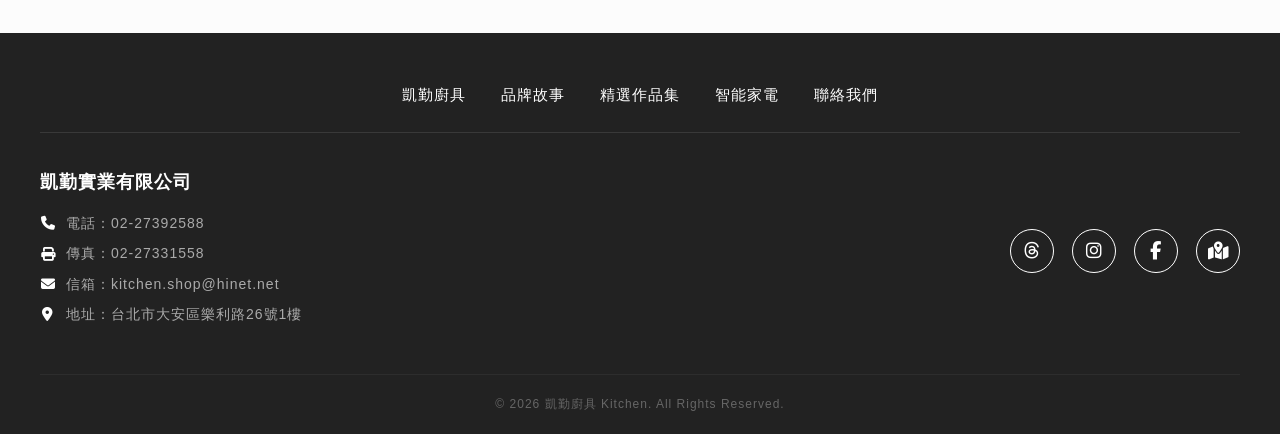
==== commit 0717a7d1: "Update about.html" ====
--- a/about.html
+++ b/about.html
@@ -380,13 +380,13 @@
     </section>
   </main>
 
-  <footer class="custom-footer">
+  <nav class="custom-footer">
     <div class="footer-container">
       
       <div class="footer-nav">
         <a href="index.html">凱勤廚具</a>
         <a href="about.html">品牌故事</a>
-        <a href="index.html#products">精選作品集</a>
+        <a href="portfolio.html">精選作品集</a>
         <a href="appliances.html">智能家電</a>
         <a href="https://www.facebook.com/kitchen27392588" target="_blank">聯絡我們</a>
       </div>
@@ -399,12 +399,11 @@
           <h4 class="company-name">凱勤實業有限公司</h4>
           <p><i class="fa-solid fa-phone"></i> 電話：02-27392588</p>
           <p><i class="fa-solid fa-print"></i> 傳真：02-27331558</p>
+          <p><i class="fa-solid fa-envelope"></i> 信箱：kitchen.shop@hinet.net</p>
           <p><i class="fa-solid fa-location-dot"></i> 地址：台北市大安區樂利路26號1樓</p>
-          <p><i class="fa-solid fa-envelope"></i> 信箱：kitchen.shop@msa.hinet.net</p>
         </div>
         
         <div class="footer-socials">
-          <!-- 修改完畢：Threads 完全比照其他社群圓圈圖標結構，尺寸與對齊均完美一致 -->
           <a href="https://www.threads.net/@kitchen_shop520" target="_blank" class="social-icon-btn" title="Threads">
             <i class="fa-brands fa-threads"></i>
           </a>
@@ -426,6 +425,9 @@
       </div>
       
     </div>
+  </nav>
+      
+    </div>
   </footer>
 
 </body>
--- a/style.css
+++ b/style.css
@@ -1,498 +1,229 @@
 /* ==========================================================================
-   1. 全域基礎設定與重設
-   ========================================================================== */
-* {
-    margin: 0;
-    padding: 0;
-    box-sizing: border-box;
-    font-family: "Helvetica Neue", Arial, "Noto Sans TC", sans-serif;
-}
-
-html, body {
-    width: 100%;
-    max-width: 100%;
-    overflow-x: hidden;
-    background-color: #fcfcfc;
-    color: #333333;
-    line-height: 1.6;
-}
-
-/* ==========================================================================
-   2. 導覽列 Navbar (置頂固定與分隔橫幅設定)
-   ========================================================================== */
-.navbar {
-    display: flex;
-    justify-content: space-between;
-    align-items: center;
-    padding: 20px 40px; 
-    background-color: #ffffff;
-    
-    position: fixed;
-    top: 0;
-    left: 0;
-    width: 100%;
-    z-index: 2000;
-    flex-wrap: nowrap; /* 強制不換行 */
-    
-    border-bottom: 2px solid #e5e5e5;
-    box-shadow: 0 4px 12px rgba(0, 0, 0, 0.08); 
-}
-
-.logo-link {
+   1. 全域基礎設定
+   ========================================================================== */
+* { margin: 0; padding: 0; box-sizing: border-box; font-family: "Helvetica Neue", Arial, "Noto Sans TC", sans-serif; }
+html, body { width: 100%; max-width: 100%; overflow-x: hidden; overflow-y: auto !important; background-color: #fcfcfc; color: #333333; line-height: 1.6; }
+
+/* ==========================================================================
+   2. 導覽列 Navbar
+   ========================================================================== */
+.navbar { display: flex; justify-content: space-between; align-items: center; padding: 20px 40px; background-color: #ffffff; position: fixed; top: 0; left: 0; width: 100%; z-index: 2000; flex-wrap: nowrap; border-bottom: 2px solid #e5e5e5; box-shadow: 0 4px 12px rgba(0, 0, 0, 0.08); }
+.logo-link { display: flex; align-items: center; text-decoration: none; flex-shrink: 0; }
+.logo-img { height: 80px; width: auto; display: block; object-fit: contain; }
+.nav-links { display: flex; flex-wrap: nowrap; gap: 40px; list-style: none; align-items: center; margin: 0; padding: 0; white-space: nowrap; }
+.nav-links li { position: relative; display: flex; align-items: center; white-space: nowrap; padding: 10px 0; }
+.nav-links a, .nav-links label { text-decoration: none; color: #333333; font-size: 20px; font-weight: 500; transition: color 0.3s ease; white-space: nowrap; padding: 5px 0; cursor: pointer; }
+.nav-links a:hover, .nav-links label:hover { color: #0056b3; }
+.nav-links input[type="checkbox"] { display: none !important; }
+.nav-links .dropdown-content { display: none; position: absolute; top: 100%; left: 50%; transform: translateX(-50%); background-color: #ffffff; min-width: 240px; box-shadow: 0 8px 25px rgba(0, 0, 0, 0.15); border-radius: 8px; padding: 10px 0; margin-top: 5px; z-index: 2100; border: 1px solid #eeeeee; }
+.nav-links .dropdown-content a { display: block; padding: 12px 24px; color: #444444; font-size: 17px; text-align: left; white-space: nowrap; transition: background 0.2s ease, color 0.2s ease; width: 100%; }
+.nav-links .dropdown-content a:hover { background-color: #f5f5f5; color: #0056b3; }
+@media (min-width: 769px) { .nav-links li:hover .dropdown-content { display: block !important; } }
+.nav-links input[type="checkbox"]:checked ~ .dropdown-content { display: block !important; }
+
+/* ==========================================================================
+   3. 首頁大圖區塊 (Hero Section)
+   ========================================================================== */
+.hero-section { position: relative; width: 100%; min-height: 380px; padding-top: 300px; padding-bottom: 80px; padding-left: 20px; padding-right: 20px; background: url(https://i.meee.com.tw/R1R8Mmc.jpg); background-size: cover; background-position: center center; background-repeat: no-repeat; display: flex; justify-content: center; align-items: center; text-align: center; }
+.hero-content { position: relative; z-index: 2; color: #ffffff; width: 100%; max-width: 800px; }
+.hero-content h1 { font-size: 42px; font-weight: 700; margin-bottom: 20px; text-shadow: 0 2px 15px rgba(0, 0, 0, 0.6); letter-spacing: 2px; line-height: 1.3; }
+.hero-content p { font-size: 18px; text-shadow: 0 2px 10px rgba(0, 0, 0, 0.6); letter-spacing: 1px; line-height: 1.5; }
+
+/* ==========================================================================
+   4. 首頁產品區塊 (放大卡片、統一照片尺寸與高質感排版)
+   ========================================================================== */
+.product-section { 
+    width: 100%; 
+    max-width: 1300px; 
+    margin: 0 auto; 
+    padding: 60px 20px; 
+}
+
+.product-section .product-grid {
+    display: grid !important;
+    grid-template-columns: repeat(2, 1fr) !important; /* 強制一排 2 個 */
+    gap: 40px !important;                             /* 舒適的大間距 */
+    max-width: 1250px !important;
+    margin: 0 auto !important;
+}
+
+.product-card {
+    background: #ffffff !important;
+    border-radius: 16px !important;
+    overflow: hidden !important;
+    box-shadow: 0 8px 30px rgba(0, 0, 0, 0.08) !important;
+    display: flex !important;
+    flex-direction: column !important;
+    text-decoration: none !important;
+    transition: transform 0.3s ease, box-shadow 0.3s ease;
+}
+
+.product-card:hover {
+    transform: translateY(-5px);
+    box-shadow: 0 12px 40px rgba(0, 0, 0, 0.12) !important;
+}
+
+/* 放大圖片容器高度，提升整體大器感 */
+.product-img-wrapper {
+    width: 100% !important;
+    height: 340px !important; 
+    overflow: hidden !important;
+    background: #f4f4f4 !important;
+}
+
+/* 讓所有照片採用 cover 填滿並保持一致大小 */
+.product-img { 
+    width: 100% !important; 
+    height: 100% !important; 
+    object-fit: cover !important; 
+    transition: transform 0.5s ease;
+}
+
+.product-card:hover .product-img {
+    transform: scale(1.03);
+}
+
+/* 字體與內距優化 */
+.product-info {
+    padding: 25px 30px !important;
+}
+
+.product-info h3 {
+    font-size: 22px !important;
+    font-weight: 700 !important;
+    color: #222222 !important;
+    margin-bottom: 12px !important;
+    letter-spacing: 1px !important;
+}
+
+.product-info p {
+    font-size: 15px !important;
+    color: #666666 !important;
+    line-height: 1.7 !important;
+}
+
+/* ==========================================================================
+   5. 內頁與家電容器區塊
+   ========================================================================== */
+.appliance-container { display: flex; gap: 30px; max-width: 1280px; margin: 40px auto; padding: 0 20px; align-items: flex-start; }
+.appliance-sidebar { width: 240px; flex-shrink: 0; position: sticky; top: 150px; background: #fff; padding: 20px; border: 1px solid #eee; border-radius: 8px; }
+.appliance-content { flex: 1; min-width: 0; }
+
+.appliance-grid {
+    display: grid;
+    grid-template-columns: repeat(4, 1fr);
+    gap: 20px;
+}
+
+.appliance-img-box {
     display: flex;
     align-items: center;
-    text-decoration: none;
-    flex-shrink: 0; /* 防止 LOGO 在寬度不夠時被壓扁 */
-}
-
-.logo-img {
-    height: 80px; 
-    width: auto;
-    display: block;
+    justify-content: center;
+    height: 200px;
+    background: #fcfcfc;
+    overflow: hidden;
+    position: relative;
+}
+
+.appliance-img-box img {
+    width: 100%;
+    height: 100%;
     object-fit: contain;
-}
-
-.nav-links {
-    display: flex;
-    flex-wrap: nowrap; /* 強制不換行 */
-    gap: 40px;
-    list-style: none;
-    align-items: center;
-    margin: 0;
-    padding: 0;
-    white-space: nowrap; /* 強制文字維持一行 */
-}
-
-.nav-links li {
-    position: relative;
-    display: flex;
-    align-items: center;
-    white-space: nowrap;
-    padding: 10px 0;
-}
-
-.nav-links a, 
-.nav-links label {
-    text-decoration: none;
-    color: #333333;
-    font-size: 20px;
-    font-weight: 500;
-    transition: color 0.3s ease;
-    white-space: nowrap;
-    padding: 5px 0;
-    cursor: pointer;
-}
-
-.nav-links a:hover, 
-.nav-links label:hover {
-    color: #0056b3;
-}
-
-.nav-links input[type="checkbox"] {
-    display: none !important;
-}
-
-.nav-links .dropdown-content {
-    display: none;
-    position: absolute;
-    top: 100%;
-    left: 50%;
-    transform: translateX(-50%);
-    background-color: #ffffff;
-    min-width: 240px;
-    box-shadow: 0 8px 25px rgba(0, 0, 0, 0.15);
-    border-radius: 8px;
-    padding: 10px 0;
-    margin-top: 5px;
-    z-index: 2100;
-    border: 1px solid #eeeeee;
-}
-
-.nav-links .dropdown-content a {
-    display: block;
-    padding: 12px 24px;
-    color: #444444;
-    font-size: 17px;
-    text-align: left;
-    white-space: nowrap;
-    transition: background 0.2s ease, color 0.2s ease;
-    width: 100%;
-}
-
-.nav-links .dropdown-content a:hover {
-    background-color: #f5f5f5;
-    color: #0056b3;
-}
-
-@media (min-width: 769px) {
-    .nav-links li:hover .dropdown-content {
-        display: block !important;
-    }
-}
-
-.nav-links input[type="checkbox"]:checked ~ .dropdown-content {
-    display: block !important;
-}
-
-/* ==========================================================================
-   3. 首頁大圖區塊 (Hero Section)
-   ========================================================================== */
-.hero-section {
-    position: relative;
-    width: 100%;
-    min-height: 380px;
-    padding-top: 300px; 
-    padding-bottom: 80px; 
-    padding-left: 20px;
-    padding-right: 20px;
-    background: url(https://i.meee.com.tw/R1R8Mmc.jpg);
-    background-size: cover;
-    background-position: center center;
-    background-repeat: no-repeat;
-    display: flex;
-    justify-content: center;
-    align-items: center;
-    text-align: center;
-}
-
-.hero-content {
-    position: relative;
-    z-index: 2;
-    color: #ffffff;
-    width: 100%;
-    max-width: 800px;
-}
-
-.hero-content h1 {
-    font-size: 42px;
-    font-weight: 700;
-    margin-bottom: 20px;
-    text-shadow: 0 2px 15px rgba(0, 0, 0, 0.6);
-    letter-spacing: 2px;
-    line-height: 1.3;
-}
-
-.hero-content p {
-    font-size: 18px;
-    text-shadow: 0 2px 10px rgba(0, 0, 0, 0.6);
-    letter-spacing: 1px;
-    line-height: 1.5;
-}
-
-/* ==========================================================================
-   4. 精選作品產品卡片區塊 (Product Grid)
-   ========================================================================== */
-.product-section {
-    width: 100%;
-    max-width: 1200px;
-    margin: 0 auto;
-    padding: 70px 20px;
-    clear: both;
-}
-
-.product-grid {
-    display: grid;
-    grid-template-columns: repeat(2, 1fr);
-    gap: 40px;
-}
-
-.product-card {
-    background: #ffffff;
-    border-radius: 12px;
-    overflow: hidden;
-    box-shadow: 0 4px 20px rgba(0, 0, 0, 0.05);
-    transition: transform 0.3s ease, box-shadow 0.3s ease;
-    text-decoration: none;
-    color: inherit;
-    display: block;
-}
-
-.product-card:hover {
-    transform: translateY(-5px);
-    box-shadow: 0 8px 30px rgba(0, 0, 0, 0.1);
-}
-
-.product-img {
-    width: 100%;
-    aspect-ratio: 16 / 10;
-    object-fit: cover;
-    display: block;
-}
-
-.product-info {
-    padding: 30px;
-}
-
-.product-info h3 {
-    font-size: 22px;
-    margin-bottom: 12px;
-    color: #222222;
-    letter-spacing: 1px;
-}
-
-.product-info p {
-    font-size: 15px;
-    color: #666666;
-    line-height: 1.6;
-}
-
-/* ==========================================================================
-   5. 頁尾區塊樣式 (Custom Footer)
-   ========================================================================== */
-.custom-footer {
-    background-color: #222222;
-    color: #cccccc;
-    padding: 60px 20px 20px 20px;
-    letter-spacing: 1px;
-    margin-top: 60px;
-    width: 100%;
-}
-
-.footer-container {
-    max-width: 1200px;
-    margin: 0 auto;
-}
-
-.footer-nav {
-    display: flex;
-    justify-content: center;
-    flex-wrap: wrap;
-    gap: 35px;
-    margin-bottom: 25px;
-}
-
-.footer-nav a {
-    color: #ffffff;
-    text-decoration: none;
-    font-size: 15px;
-    font-weight: 500;
-    transition: color 0.3s ease;
-}
-
-.footer-nav a:hover {
-    color: #0070bb;
-}
-
-.footer-divider {
-    border: 0;
-    height: 1px;
-    background: rgba(255, 255, 255, 0.1);
-    margin-bottom: 35px;
-}
-
-.footer-content {
-    display: flex;
-    justify-content: space-between;
-    align-items: center;
-    flex-wrap: wrap;
-    gap: 30px;
-    margin-bottom: 40px;
-}
-
-.footer-info {
-    flex: 1;
-    min-width: 280px;
-}
-
-.company-name {
-    color: #ffffff;
-    font-size: 18px;
-    margin-bottom: 15px;
-    font-weight: bold;
-}
-
-.footer-info p {
-    font-size: 14px;
-    color: #aaaaaa;
-    margin: 8px 0;
-    display: flex;
-    align-items: center;
-    gap: 10px;
-}
-
-.footer-socials {
-    display: flex;
-    gap: 18px;
-    align-items: center;
-}
-
-.social-icon-btn {
-    display: inline-block;
-    width: 44px;
-    height: 44px;
-    border: 1.5px solid #ffffff;
-    border-radius: 50%;
-    color: #ffffff;
-    font-size: 18px;
-    text-decoration: none;
-    transition: all 0.3s cubic-bezier(0.4, 0, 0.2, 1);
-    background: transparent;
-    box-sizing: border-box;
-    vertical-align: middle;
-    text-align: center;
-}
-
-.social-icon-btn i {
-    line-height: 41px;
-    display: block;
-}
-
-.social-icon-btn:hover {
-    background-color: #ffffff;
-    color: #222222;
-    transform: translateY(-4px);
-    box-shadow: 0 5px 15px rgba(255, 255, 255, 0.2);
-}
-
-.footer-bottom {
-    text-align: center;
-    font-size: 12px;
-    color: #666666;
-    border-top: 1px solid rgba(255, 255, 255, 0.05);
-    padding-top: 20px;
-    margin-top: 20px;
-}
-
-/* ==========================================================================
-   6. RWD 響應式斷點優化
-   ========================================================================== */
-@media (max-width: 992px) {
-    .product-section { padding: 40px 20px; }
-    .product-grid { gap: 25px; }
-    .product-info { padding: 20px; }
+    padding: 10px;
+}
+
+/* ==========================================================================
+   6. 頁尾區塊
+   ========================================================================== */
+.custom-footer { background-color: #222222; color: #cccccc; padding: 60px 20px 20px 20px; letter-spacing: 1px; margin-top: 60px; width: 100%; }
+.footer-container { max-width: 1200px; margin: 0 auto; }
+.footer-nav { display: flex; justify-content: center; flex-wrap: wrap; gap: 35px; margin-bottom: 25px; }
+.footer-nav a { color: #ffffff; text-decoration: none; font-size: 15px; font-weight: 500; transition: color 0.3s ease; }
+.footer-nav a:hover { color: #0070bb; }
+.footer-divider { border: 0; height: 1px; background: rgba(255, 255, 255, 0.1); margin-bottom: 35px; }
+.footer-content { display: flex; justify-content: space-between; align-items: center; flex-wrap: wrap; gap: 30px; margin-bottom: 40px; }
+.footer-info { flex: 1; min-width: 280px; }
+.company-name { color: #ffffff; font-size: 18px; margin-bottom: 15px; font-weight: bold; }
+.footer-info p { font-size: 14px; color: #aaaaaa; margin: 8px 0; display: flex; align-items: center; gap: 10px; }
+.footer-socials { display: flex; gap: 18px; align-items: center; }
+.social-icon-btn { display: inline-block; width: 44px; height: 44px; border: 1.5px solid #ffffff; border-radius: 50%; color: #ffffff; font-size: 18px; text-decoration: none; transition: all 0.3s cubic-bezier(0.4, 0, 0.2, 1); background: transparent; text-align: center; }
+.social-icon-btn i { line-height: 41px; display: block; }
+.social-icon-btn:hover { background-color: #ffffff; color: #222222; transform: translateY(-4px); box-shadow: 0 5px 15px rgba(255, 255, 255, 0.2); }
+.footer-bottom { text-align: center; font-size: 12px; color: #666666; border-top: 1px solid rgba(255, 255, 255, 0.05); padding-top: 20px; margin-top: 20px; }
+
+/* ==========================================================================
+   7. 響應式斷點 (RWD)
+   ========================================================================== */
+@media (max-width: 1200px) { 
+    .appliance-grid { grid-template-columns: repeat(3, 1fr); } 
+}
+
+@media (max-width: 992px) { 
+    .appliance-grid { grid-template-columns: repeat(2, 1fr); } 
 }
 
 @media (max-width: 768px) {
-    /* 修正：手機版導覽列維持水平一整行，絕不換行 */
-    .navbar {
-        position: fixed; /* 保持置頂 */
-        flex-direction: row !important; /* 強制水平排列 */
-        justify-content: space-between;
-        gap: 10px;
-        padding: 10px 15px; /* 縮小內邊距留給文字 */
-        box-shadow: 0 2px 8px rgba(0, 0, 0, 0.05);
+    .navbar { position: fixed; flex-direction: row !important; justify-content: space-between; gap: 10px; padding: 10px 15px; box-shadow: 0 2px 8px rgba(0, 0, 0, 0.05); }
+    .logo-img { height: 45px; }
+    .nav-links { flex-direction: row !important; flex-wrap: nowrap !important; gap: 12px; padding-left: 0; justify-content: flex-end; }
+    .nav-links a, .nav-links label { font-size: 14px; }
+    .nav-links .dropdown-content { position: absolute; top: 100%; left: auto; right: 0; transform: none; width: 180px; box-shadow: 0 4px 15px rgba(0,0,0,0.1); border: 1px solid #eeeeee; background-color: #ffffff; margin-top: 5px; }
+    .nav-links .dropdown-content a { text-align: left; font-size: 14px; padding: 10px 15px; }
+    
+    .appliance-container { flex-direction: column; }
+    .appliance-sidebar { position: relative; top: 0; width: 100%; height: auto; margin-bottom: 20px; }
+    
+    /* 手機板時改為單欄排版 */
+    .product-section .product-grid,
+    .appliance-grid { 
+        grid-template-columns: 1fr !important; 
     }
     
-    /* 手機版 LOGO 縮小，否則文字塞不下 */
-    .logo-img {
-        height: 45px; 
+    .product-img-wrapper {
+        height: 260px !important;
     }
-
-    /* 修正：手機版連結同樣強制水平 row 排列，不准 wrap */
-    .nav-links {
-        flex-direction: row !important;
-        flex-wrap: nowrap !important;
-        gap: 12px; /* 縮小項目之間的間距 */
-        padding-left: 0;
-        justify-content: flex-end;
-    }
-    
-    /* 手機版字體微調小一點點，確保塞得進手機畫面 */
-    .nav-links a, 
-    .nav-links label {
-        font-size: 14px;    
-    }
-
-    /* 手機版下拉選單位置微調 */
-    .nav-links .dropdown-content {
-        position: absolute; /* 恢復成絕對定位，才不會撐開 navbar */
-        top: 100%;
-        left: auto;
-        right: 0;
-        transform: none;
-        width: 180px;
-        box-shadow: 0 4px 15px rgba(0,0,0,0.1);
-        border: 1px solid #eeeeee;
-        background-color: #ffffff;
-        margin-top: 5px;
-    }
-    
-    .nav-links .dropdown-content a {
-        text-align: left;
-        font-size: 14px;
-        padding: 10px 15px;
-    }
-}
-
-/* ==========================================================================
-   7. 側邊欄與內容佈局修正 (修正 sticky 失效)
-   ========================================================================== */
-.appliance-container {
-    display: flex;
-    gap: 20px;
-    max-width: 1200px;
-    margin: 40px auto;
-    padding: 0 20px;
-    align-items: flex-start;
-    position: relative; 
-}
-
-.appliance-sidebar {
-    width: 200px;
-    flex-shrink: 0;
-    position: sticky;
-    top: 150px; 
-    height: fit-content; 
-    background: #fff;
-    padding: 20px;
-    border: 1px solid #eee;
-    border-radius: 8px;
-    z-index: 10;
-}
-
-.appliance-content {
-    flex: 1;
-    min-width: 0;
-}
-
-@media (max-width: 768px) {
-    .appliance-container {
-        flex-direction: column;
-    }
-    .appliance-sidebar {
-        position: relative; 
-        top: 0;
-        width: 100%;
-        height: auto;
-        margin-bottom: 20px;
-    }
-}
-
-html, body {
-    overflow-x: hidden;
-    overflow-y: visible !important; 
-}
-
-.appliance-container {
-    overflow: visible !important; 
-}
-
-.dropdown-item {
+}/* ==========================================================================
+   【絕對生效】強制覆寫所有卡片與圖片高度
+   ========================================================================== */
+.product-section .product-grid {
+    display: grid !important;
+    grid-template-columns: repeat(2, 1fr) !important;
+    gap: 40px !important;
+    max-width: 1200px !important;
+    margin: 0 auto !important;
+}
+
+.product-section .product-card {
     display: flex !important;
-    align-items: center;
-    gap: 8px; 
-}
-
-.dropdown-checkbox {
-    display: none !important;
-}
-
-.dropdown-item {
-    position: relative;
-}
-
-.dropdown-content {
-    top: 100%;
-    left: 50%;
-    transform: translateX(-50%);
-}
-
-/* ==========================================================================
-   8. 側邊欄標題與區塊間距修正
-   ========================================================================== */
-.sidebar-block {
-    margin-bottom: 50px; 
-}
-
-.sidebar-title {
-    font-size
+    flex-direction: column !important;
+    background: #ffffff !important;
+    border-radius: 16px !important;
+    overflow: hidden !important;
+    box-shadow: 0 8px 30px rgba(0, 0, 0, 0.08) !important;
+}
+
+/* 強制把圖片區塊拉高 */
+.product-section .product-img-wrapper {
+    width: 100% !important;
+    height: 320px !important;
+    overflow: hidden !important;
+    display: flex !important;
+    align-items: center !important;
+    justify-content: center !important;
+    background: #f4f4f4 !important;
+}
+
+/* 強制圖片用 cover 填滿並切出一致大小 */
+.product-section .product-img {
+    width: 100% !important;
+    height: 100% !important;
+    object-fit: cover !important;
+}
+/* ==========================================================================
+   放大導覽列 LOGO
+   ========================================================================== */
+.navbar .logo-img {
+    height: 110px !important; /* 將原本的 80px 放大至 110px，可視需要微調數字 */
+    width: auto !important;
+    max-width: none !important;
+}
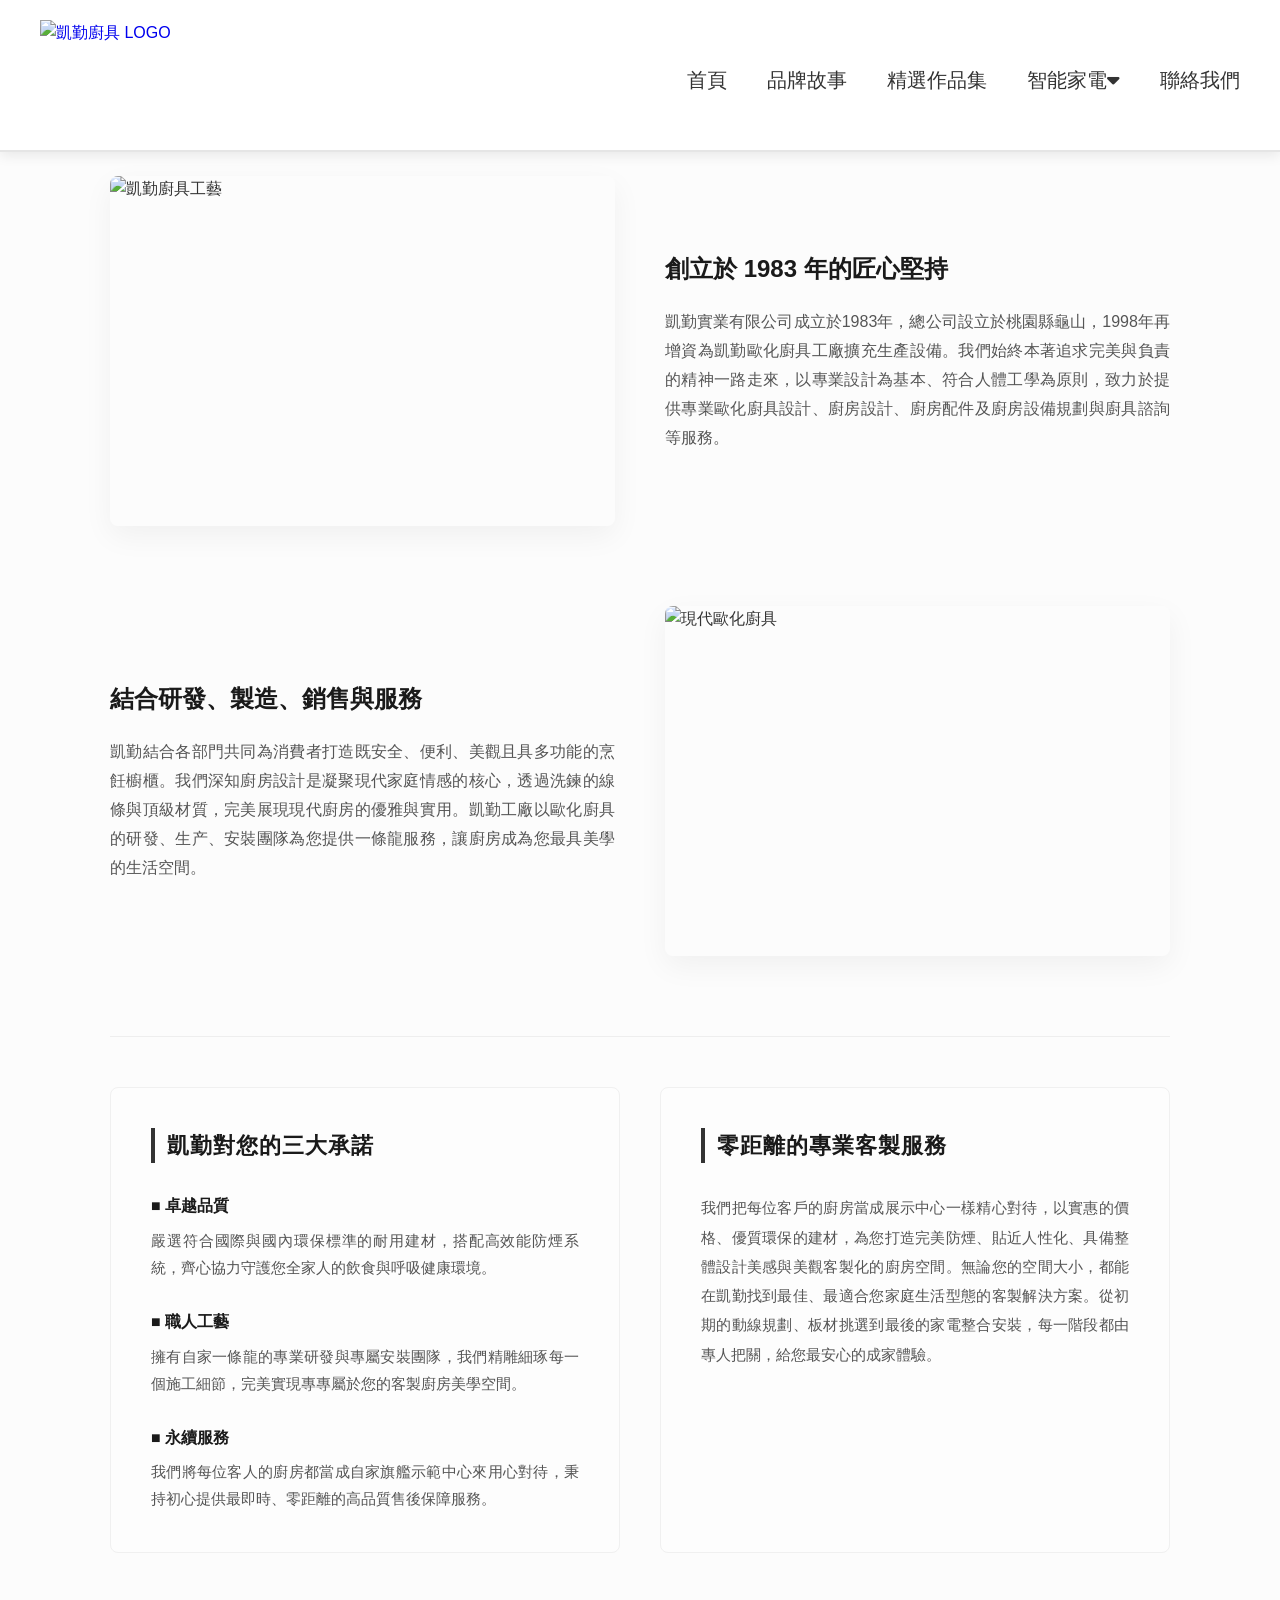
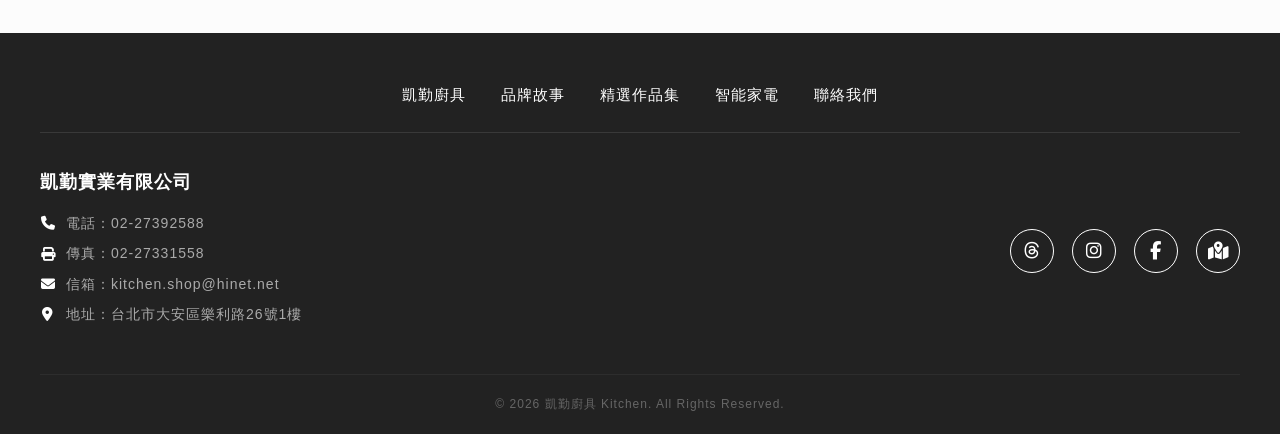
==== commit dca19e29: "Update about.html" ====
--- a/about.html
+++ b/about.html
@@ -326,7 +326,7 @@
   </div>
 </li>
 </li>
-      <li><a href="https://www.facebook.com/kitchen27392588" target="_blank">聯絡我們</a></li>
+      <li><a href="https://lin.ee/nJSVxq1" target="_blank">聯絡我們</a></li>
     </ul>
   </nav>
 
@@ -426,9 +426,6 @@
       
     </div>
   </nav>
-      
-    </div>
-  </footer>
 
 </body>
 </html>
--- a/style.css
+++ b/style.css
@@ -9,16 +9,28 @@
    ========================================================================== */
 .navbar { display: flex; justify-content: space-between; align-items: center; padding: 20px 40px; background-color: #ffffff; position: fixed; top: 0; left: 0; width: 100%; z-index: 2000; flex-wrap: nowrap; border-bottom: 2px solid #e5e5e5; box-shadow: 0 4px 12px rgba(0, 0, 0, 0.08); }
 .logo-link { display: flex; align-items: center; text-decoration: none; flex-shrink: 0; }
-.logo-img { height: 80px; width: auto; display: block; object-fit: contain; }
+.logo-img { height: 110px !important; width: auto !important; max-width: none !important; display: block; object-fit: contain; }
 .nav-links { display: flex; flex-wrap: nowrap; gap: 40px; list-style: none; align-items: center; margin: 0; padding: 0; white-space: nowrap; }
 .nav-links li { position: relative; display: flex; align-items: center; white-space: nowrap; padding: 10px 0; }
 .nav-links a, .nav-links label { text-decoration: none; color: #333333; font-size: 20px; font-weight: 500; transition: color 0.3s ease; white-space: nowrap; padding: 5px 0; cursor: pointer; }
 .nav-links a:hover, .nav-links label:hover { color: #0056b3; }
 .nav-links input[type="checkbox"] { display: none !important; }
-.nav-links .dropdown-content { display: none; position: absolute; top: 100%; left: 50%; transform: translateX(-50%); background-color: #ffffff; min-width: 240px; box-shadow: 0 8px 25px rgba(0, 0, 0, 0.15); border-radius: 8px; padding: 10px 0; margin-top: 5px; z-index: 2100; border: 1px solid #eeeeee; }
+
+/* 下拉選單樣式與防閃爍緩衝設計 */
+.nav-links .dropdown-content { display: none; position: absolute; top: 100%; left: 50%; transform: translateX(-50%); background-color: #ffffff; min-width: 240px; box-shadow: 0 8px 25px rgba(0, 0, 0, 0.15); border-radius: 8px; padding: 10px 0; margin-top: 0px; z-index: 2100; border: 1px solid #eeeeee; }
 .nav-links .dropdown-content a { display: block; padding: 12px 24px; color: #444444; font-size: 17px; text-align: left; white-space: nowrap; transition: background 0.2s ease, color 0.2s ease; width: 100%; }
 .nav-links .dropdown-content a:hover { background-color: #f5f5f5; color: #0056b3; }
-@media (min-width: 769px) { .nav-links li:hover .dropdown-content { display: block !important; } }
+
+@media (min-width: 769px) { 
+  .nav-links li {
+    padding-bottom: 20px; /* 製造隱形滑鼠過渡區，避免滑鼠移向選單時中斷 */
+    margin-bottom: -20px;
+  }
+  .nav-links li:hover .dropdown-content,
+  .nav-links .dropdown-content:hover { 
+    display: block !important; 
+  } 
+}
 .nav-links input[type="checkbox"]:checked ~ .dropdown-content { display: block !important; }
 
 /* ==========================================================================
@@ -42,18 +54,18 @@
 .product-section .product-grid {
     display: grid !important;
     grid-template-columns: repeat(2, 1fr) !important; /* 強制一排 2 個 */
-    gap: 40px !important;                             /* 舒適的大間距 */
-    max-width: 1250px !important;
+    gap: 40px !important;                          /* 舒適的大間距 */
+    max-width: 1200px !important;
     margin: 0 auto !important;
 }
 
 .product-card {
+    display: flex !important;
+    flex-direction: column !important;
     background: #ffffff !important;
     border-radius: 16px !important;
     overflow: hidden !important;
     box-shadow: 0 8px 30px rgba(0, 0, 0, 0.08) !important;
-    display: flex !important;
-    flex-direction: column !important;
     text-decoration: none !important;
     transition: transform 0.3s ease, box-shadow 0.3s ease;
 }
@@ -66,8 +78,11 @@
 /* 放大圖片容器高度，提升整體大器感 */
 .product-img-wrapper {
     width: 100% !important;
-    height: 340px !important; 
+    height: 320px !important; 
     overflow: hidden !important;
+    display: flex !important;
+    align-items: center !important;
+    justify-content: center !important;
     background: #f4f4f4 !important;
 }
 
@@ -133,18 +148,33 @@
 }
 
 /* ==========================================================================
-   6. 頁尾區塊
+   6. 頁尾區塊 (已統一色系與對齊)
    ========================================================================== */
 .custom-footer { background-color: #222222; color: #cccccc; padding: 60px 20px 20px 20px; letter-spacing: 1px; margin-top: 60px; width: 100%; }
 .footer-container { max-width: 1200px; margin: 0 auto; }
 .footer-nav { display: flex; justify-content: center; flex-wrap: wrap; gap: 35px; margin-bottom: 25px; }
-.footer-nav a { color: #ffffff; text-decoration: none; font-size: 15px; font-weight: 500; transition: color 0.3s ease; }
-.footer-nav a:hover { color: #0070bb; }
+.footer-nav a { color: #ffffff !important; text-decoration: none; font-size: 15px; font-weight: 500; transition: color 0.3s ease; }
+.footer-nav a:hover { color: #0070bb !important; }
 .footer-divider { border: 0; height: 1px; background: rgba(255, 255, 255, 0.1); margin-bottom: 35px; }
 .footer-content { display: flex; justify-content: space-between; align-items: center; flex-wrap: wrap; gap: 30px; margin-bottom: 40px; }
 .footer-info { flex: 1; min-width: 280px; }
 .company-name { color: #ffffff; font-size: 18px; margin-bottom: 15px; font-weight: bold; }
-.footer-info p { font-size: 14px; color: #aaaaaa; margin: 8px 0; display: flex; align-items: center; gap: 10px; }
+
+/* 強制對齊聯絡資訊圖示與文字 */
+.footer-info p {
+    font-size: 14px;
+    color: #aaaaaa;
+    margin: 8px 0;
+    display: flex;
+    align-items: center;
+    gap: 10px;
+}
+
+.footer-info p i {
+    width: 20px;
+    text-align: center;
+}
+
 .footer-socials { display: flex; gap: 18px; align-items: center; }
 .social-icon-btn { display: inline-block; width: 44px; height: 44px; border: 1.5px solid #ffffff; border-radius: 50%; color: #ffffff; font-size: 18px; text-decoration: none; transition: all 0.3s cubic-bezier(0.4, 0, 0.2, 1); background: transparent; text-align: center; }
 .social-icon-btn i { line-height: 41px; display: block; }
@@ -164,7 +194,7 @@
 
 @media (max-width: 768px) {
     .navbar { position: fixed; flex-direction: row !important; justify-content: space-between; gap: 10px; padding: 10px 15px; box-shadow: 0 2px 8px rgba(0, 0, 0, 0.05); }
-    .logo-img { height: 45px; }
+    .logo-img { height: 45px !important; }
     .nav-links { flex-direction: row !important; flex-wrap: nowrap !important; gap: 12px; padding-left: 0; justify-content: flex-end; }
     .nav-links a, .nav-links label { font-size: 14px; }
     .nav-links .dropdown-content { position: absolute; top: 100%; left: auto; right: 0; transform: none; width: 180px; box-shadow: 0 4px 15px rgba(0,0,0,0.1); border: 1px solid #eeeeee; background-color: #ffffff; margin-top: 5px; }
@@ -182,48 +212,4 @@
     .product-img-wrapper {
         height: 260px !important;
     }
-}/* ==========================================================================
-   【絕對生效】強制覆寫所有卡片與圖片高度
-   ========================================================================== */
-.product-section .product-grid {
-    display: grid !important;
-    grid-template-columns: repeat(2, 1fr) !important;
-    gap: 40px !important;
-    max-width: 1200px !important;
-    margin: 0 auto !important;
-}
-
-.product-section .product-card {
-    display: flex !important;
-    flex-direction: column !important;
-    background: #ffffff !important;
-    border-radius: 16px !important;
-    overflow: hidden !important;
-    box-shadow: 0 8px 30px rgba(0, 0, 0, 0.08) !important;
-}
-
-/* 強制把圖片區塊拉高 */
-.product-section .product-img-wrapper {
-    width: 100% !important;
-    height: 320px !important;
-    overflow: hidden !important;
-    display: flex !important;
-    align-items: center !important;
-    justify-content: center !important;
-    background: #f4f4f4 !important;
-}
-
-/* 強制圖片用 cover 填滿並切出一致大小 */
-.product-section .product-img {
-    width: 100% !important;
-    height: 100% !important;
-    object-fit: cover !important;
-}
-/* ==========================================================================
-   放大導覽列 LOGO
-   ========================================================================== */
-.navbar .logo-img {
-    height: 110px !important; /* 將原本的 80px 放大至 110px，可視需要微調數字 */
-    width: auto !important;
-    max-width: none !important;
-}
+}
